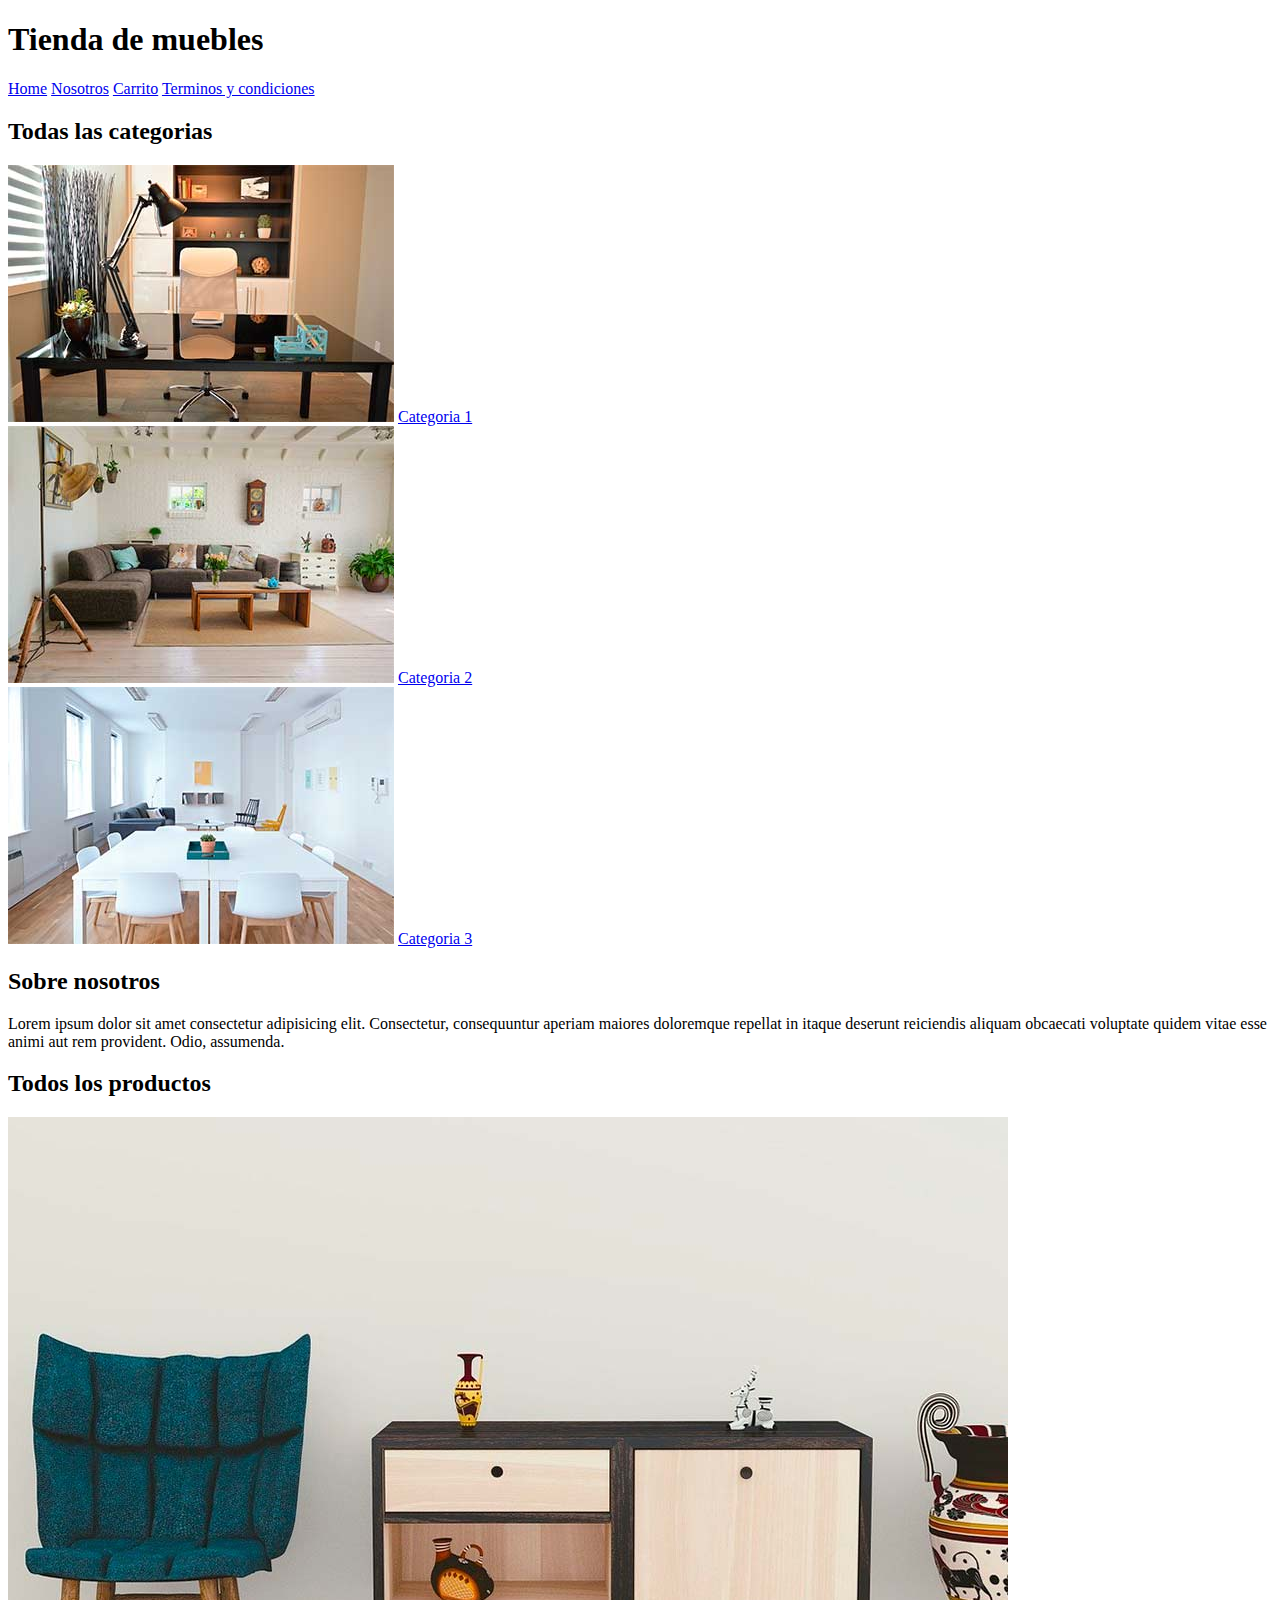
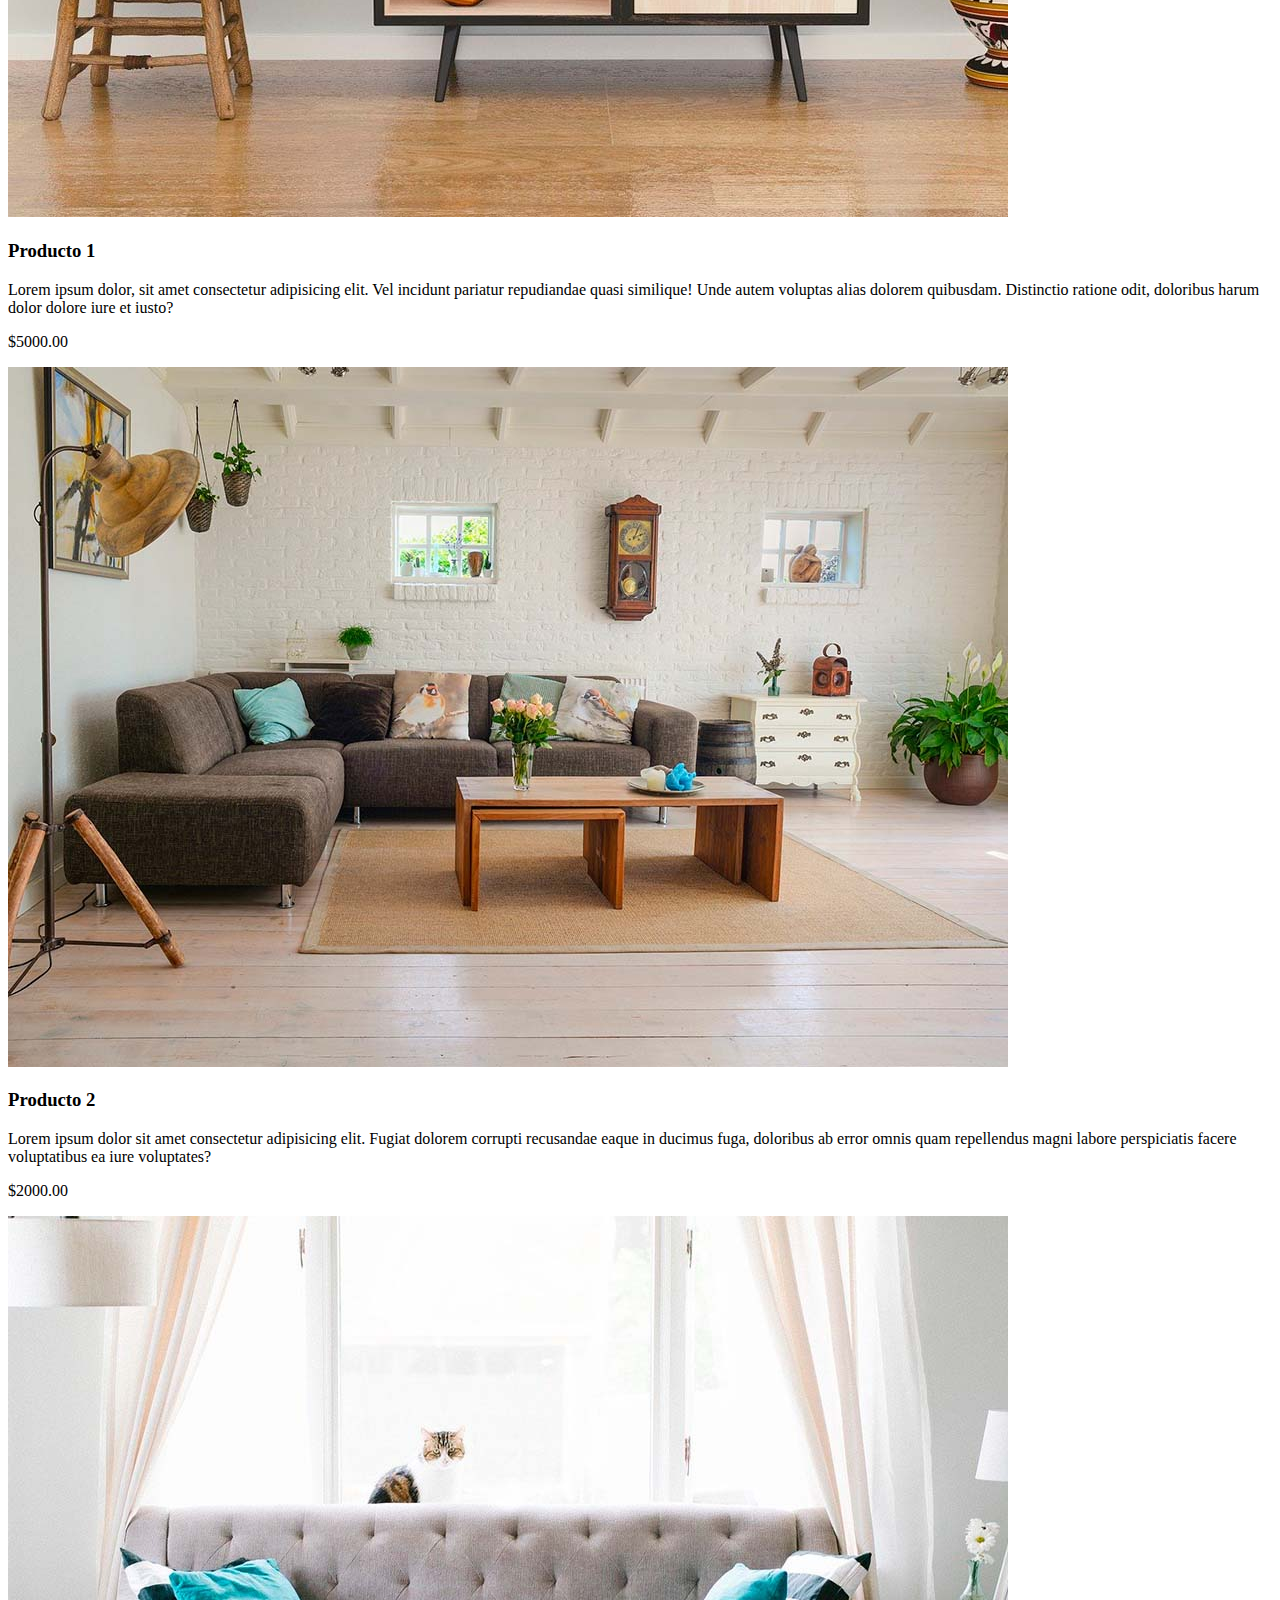
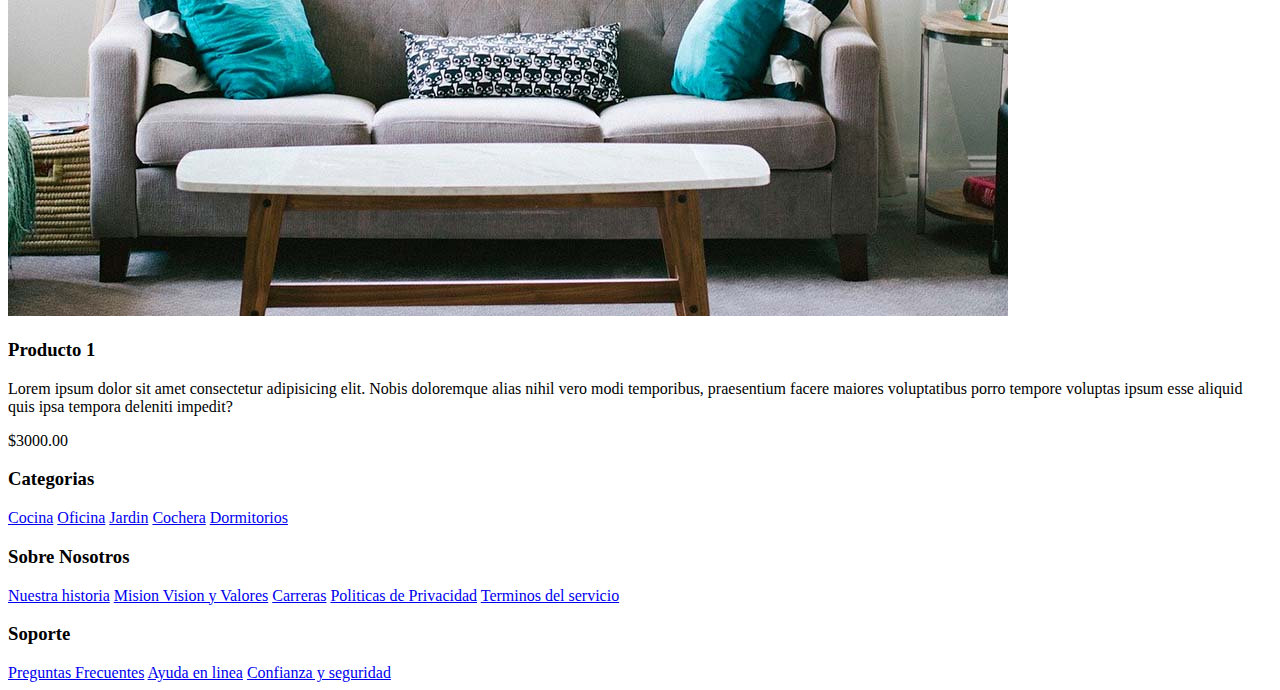
==== index.html @ 5f288b39 "first commit" ====
<!DOCTYPE html>
<html lang="en">
  <head>
    <meta charset="UTF-8" />
    <meta http-equiv="X-UA-Compatible" content="IE=edge" />
    <meta name="viewport" content="width=device-width, initial-scale=1.0" />
    <title>Document</title>
  </head>
  <body>
    <header>
      <h1>Tienda de muebles</h1>
    </header>
    <nav>
      <a href="index.html">Home</a>
      <a href="nosotros.html">Nosotros</a>
      <a href="#">Carrito</a>
      <a href="#">Terminos y condiciones</a>
    </nav>
    <section>
      <h2>Todas las categorias</h2>
      <div>
        <img src="img/categoria1.jpg" alt="Categoria 1" />
        <a href="#">Categoria 1</a>
      </div>
      <div>
        <img src="img/categoria2.jpg" alt="Categoria 2" />
        <a href="#">Categoria 2</a>
      </div>
      <div>
        <img src="img/categoria3.jpg" alt="Categoria 3" />
        <a href="#">Categoria 3</a>
      </div>
    </section>
    <section>
      <h2>Sobre nosotros</h2>
      <div>
        <p>
          Lorem ipsum dolor sit amet consectetur adipisicing elit. Consectetur,
          consequuntur aperiam maiores doloremque repellat in itaque deserunt
          reiciendis aliquam obcaecati voluptate quidem vitae esse animi aut rem
          provident. Odio, assumenda.
        </p>
      </div>
    </section>
    <main>
      <h2>Todos los productos</h2>
      <div>
        <div>
          <img src="img/producto1.jpg" alt="Producto 1" />
          <div>
            <h3>Producto 1</h3>
            <p>
              Lorem ipsum dolor, sit amet consectetur adipisicing elit. Vel
              incidunt pariatur repudiandae quasi similique! Unde autem voluptas
              alias dolorem quibusdam. Distinctio ratione odit, doloribus harum
              dolor dolore iure et iusto?
            </p>
            <p>$5000.00</p>
          </div>
        </div>
        <div>
          <img src="img/producto2.jpg" alt="Producto 2" />
          <div>
            <h3>Producto 2</h3>
            <p>
              Lorem ipsum dolor sit amet consectetur adipisicing elit. Fugiat
              dolorem corrupti recusandae eaque in ducimus fuga, doloribus ab
              error omnis quam repellendus magni labore perspiciatis facere
              voluptatibus ea iure voluptates?
            </p>
            <p>$2000.00</p>
          </div>
        </div>
        <div>
          <img src="img/producto3.jpg" alt="Producto 3" />
          <div>
            <h3>Producto 1</h3>
            <p>
              Lorem ipsum dolor sit amet consectetur adipisicing elit. Nobis
              doloremque alias nihil vero modi temporibus, praesentium facere
              maiores voluptatibus porro tempore voluptas ipsum esse aliquid
              quis ipsa tempora deleniti impedit?
            </p>
            <p>$3000.00</p>
          </div>
          <!-- Contenedor de especificaciones de producto -->
        </div>
        <!-- Contenedor de un producto -->
      </div>
      <!-- Contenedor de todos los productos -->
    </main>
    <footer>
      <div>
        <h3>Categorias</h3>
        <nav>
          <a href="#">Cocina</a>
          <a href="#">Oficina</a>
          <a href="#">Jardin</a>
          <a href="#">Cochera</a>
          <a href="#">Dormitorios</a>
        </nav>
      </div>
      <div>
        <h3>Sobre Nosotros</h3>
        <nav>
          <a href="#">Nuestra historia</a>
          <a href="#">Mision Vision y Valores</a>
          <a href="#">Carreras</a>
          <a href="#">Politicas de Privacidad</a>
          <a href="#">Terminos del servicio</a>
        </nav>
      </div>
      <div>
        <h3>Soporte</h3>
        <nav>
          <a href="#">Preguntas Frecuentes</a>
          <a href="#">Ayuda en linea</a>
          <a href="#">Confianza y seguridad</a>
        </nav>
      </div>
    </footer>
  </body>
</html>
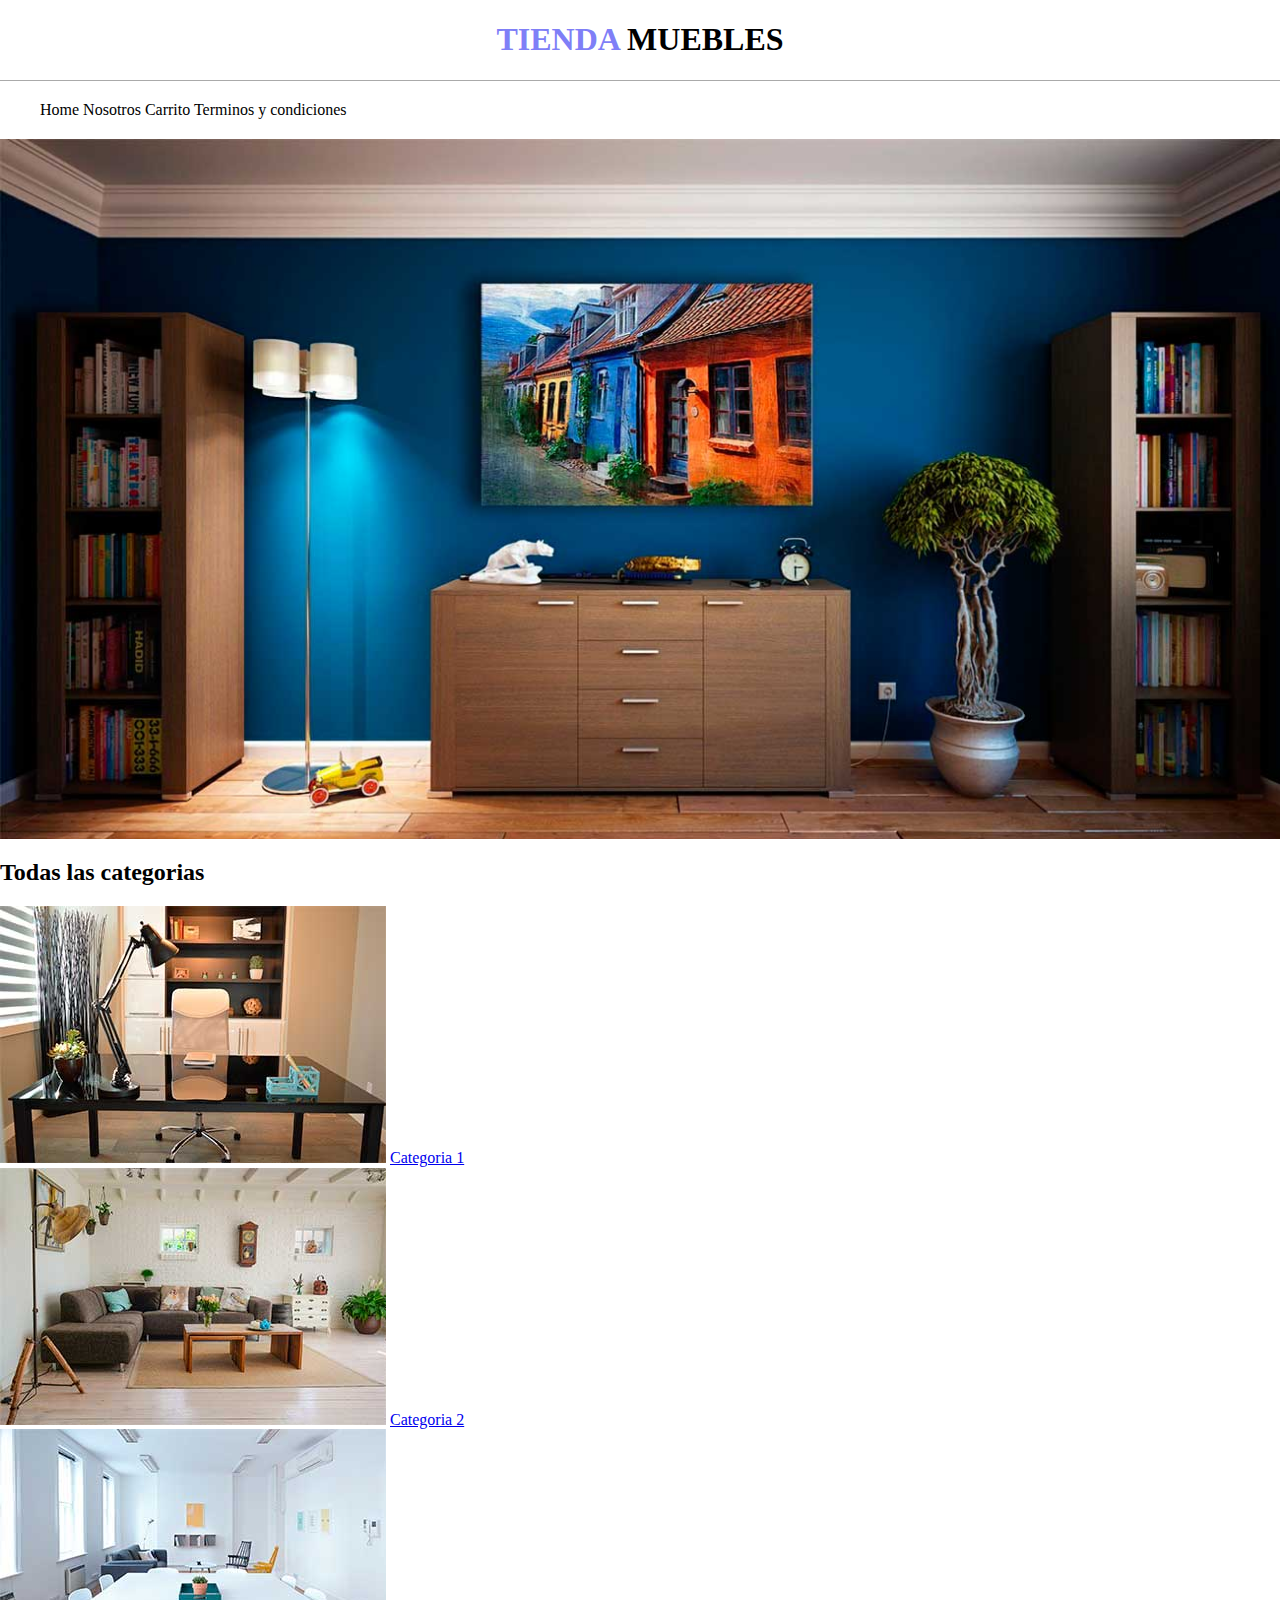
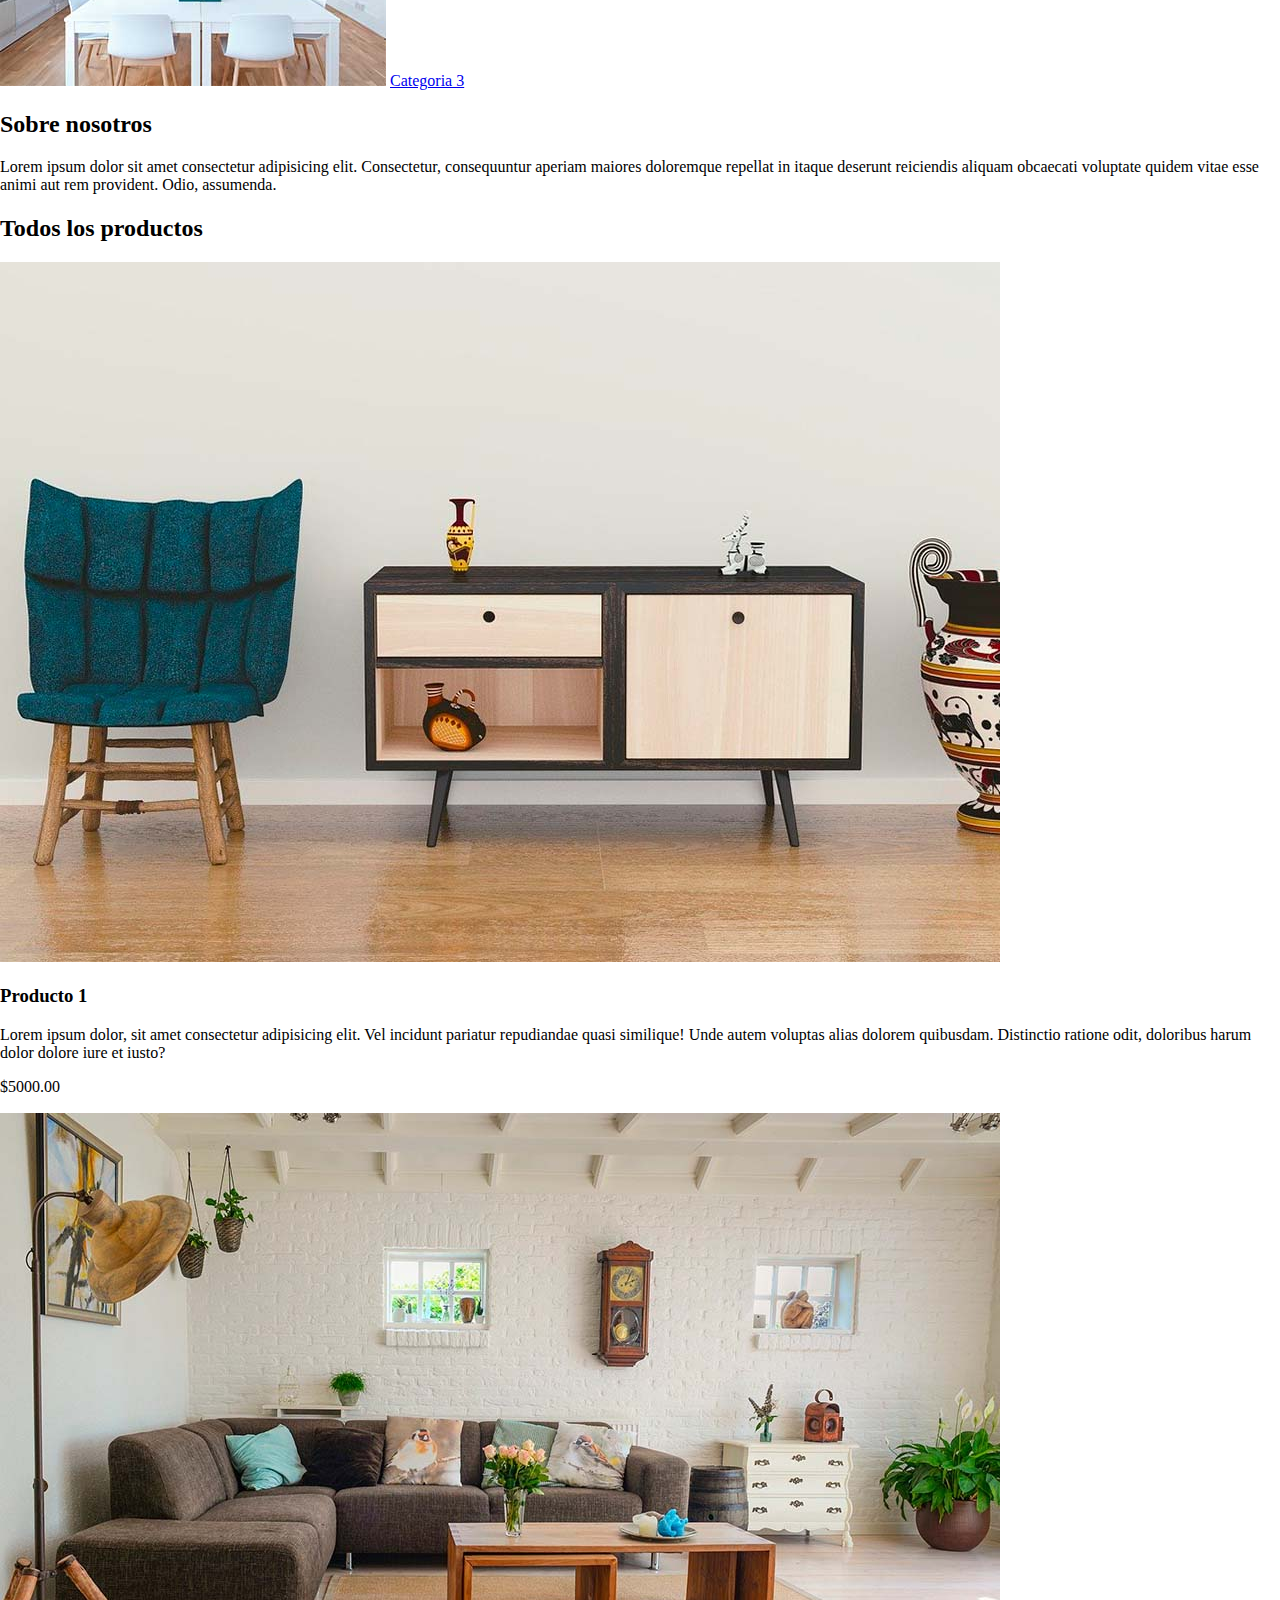
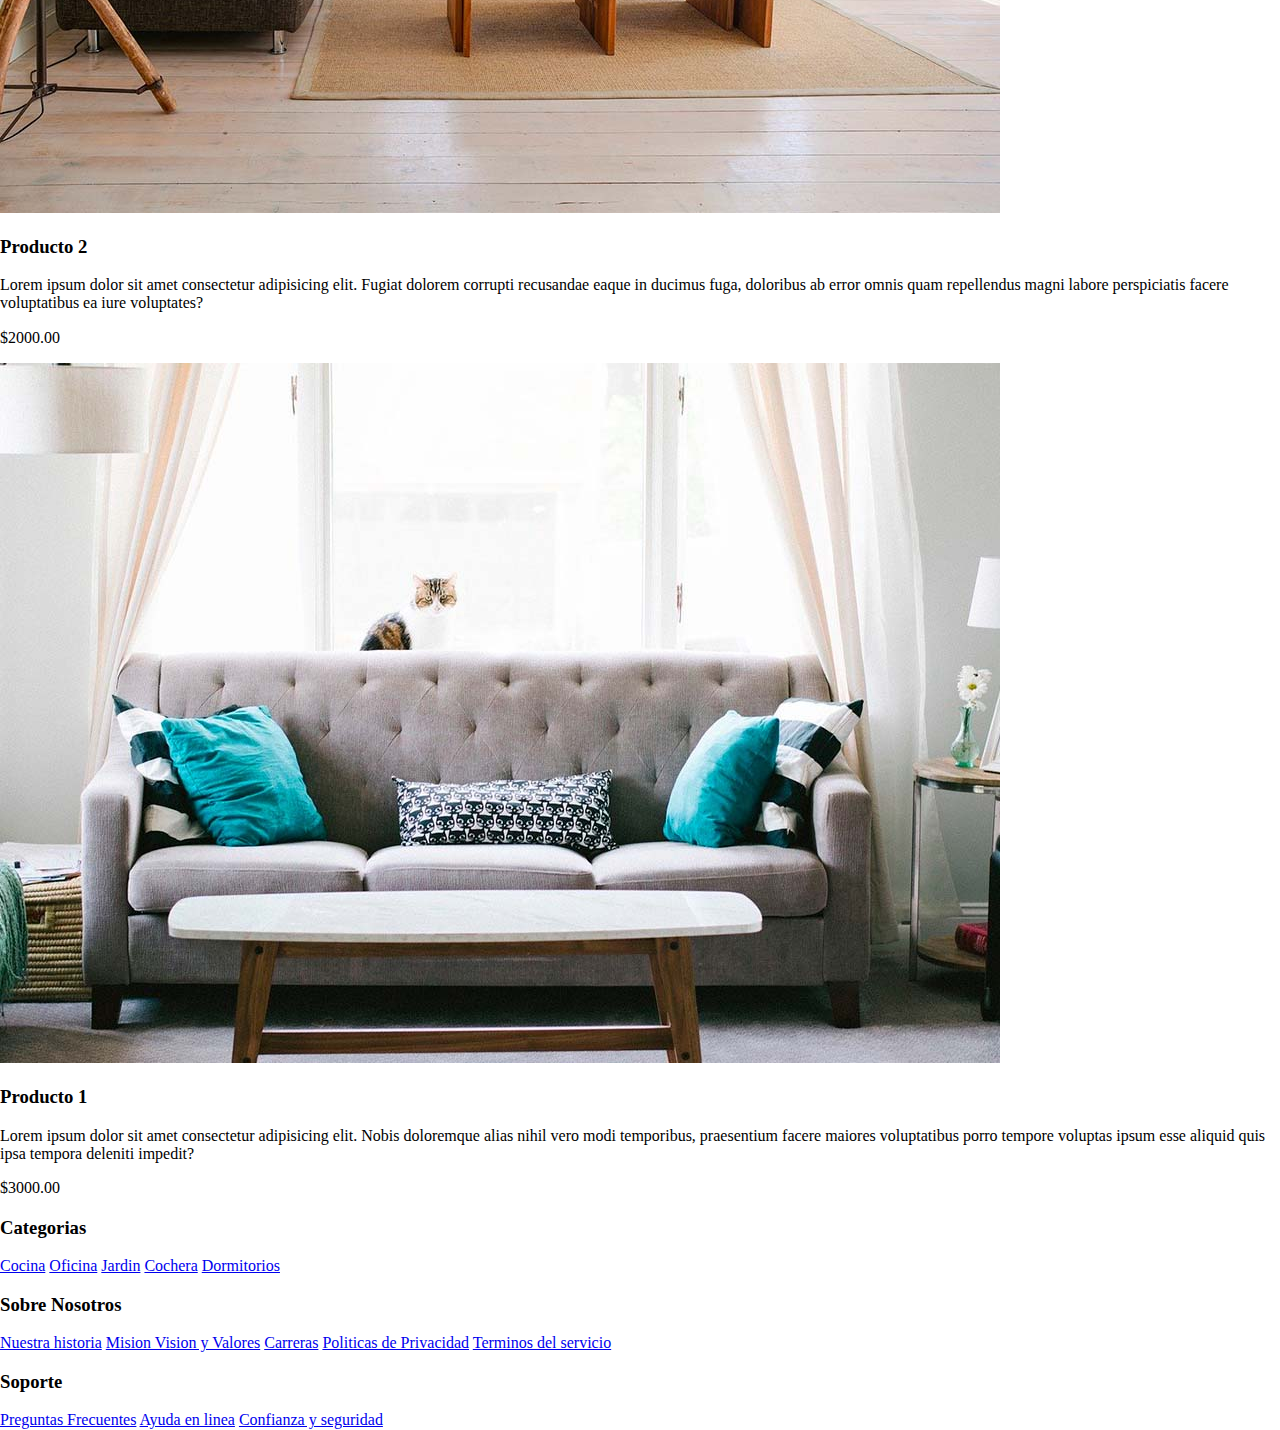
==== commit d09db48a: "changes" ====
--- a/index.html
+++ b/index.html
@@ -5,17 +5,22 @@
     <meta http-equiv="X-UA-Compatible" content="IE=edge" />
     <meta name="viewport" content="width=device-width, initial-scale=1.0" />
     <title>Document</title>
+    <link rel="stylesheet" href="./css/normalize.css" />
+    <link rel="stylesheet" href="./css/app.css" />
   </head>
   <body>
     <header>
-      <h1>Tienda de muebles</h1>
+      <h1>TIENDA <span>MUEBLES</span></h1>
     </header>
-    <nav>
-      <a href="index.html">Home</a>
-      <a href="nosotros.html">Nosotros</a>
-      <a href="#">Carrito</a>
-      <a href="#">Terminos y condiciones</a>
-    </nav>
+    <div class="contenedor-navegador-principal">
+      <nav class="navegador-principal">
+        <a href="index.html">Home</a>
+        <a href="nosotros.html">Nosotros</a>
+        <a href="#">Carrito</a>
+        <a href="#">Terminos y condiciones</a>
+      </nav>
+    </div>
+    <div class="hero"></div>
     <section>
       <h2>Todas las categorias</h2>
       <div>
--- a/css/app.css
+++ b/css/app.css
@@ -0,0 +1,34 @@
+html {
+  box-sizing: border-box;
+}
+
+/* Titulo */
+h1 {
+  color: rgb(127, 127, 247);
+  text-align: center;
+}
+h1 span {
+  color: black;
+}
+
+/* Navegador Principal */
+.contenedor-navegador-principal {
+  border-top: 1px solid rgba(0, 0, 0, 0.333);
+  padding: 20px 0 20px 0;
+}
+.navegador-principal {
+  width: 1200px;
+  margin: 0 auto 0 auto;
+}
+.navegador-principal a {
+  text-decoration: none;
+  color: black;
+}
+
+/* hero */
+.hero {
+  background-image: url(../img/principal.jpg);
+  background-repeat: no-repeat;
+  background-size: cover;
+  height: 700px;
+}
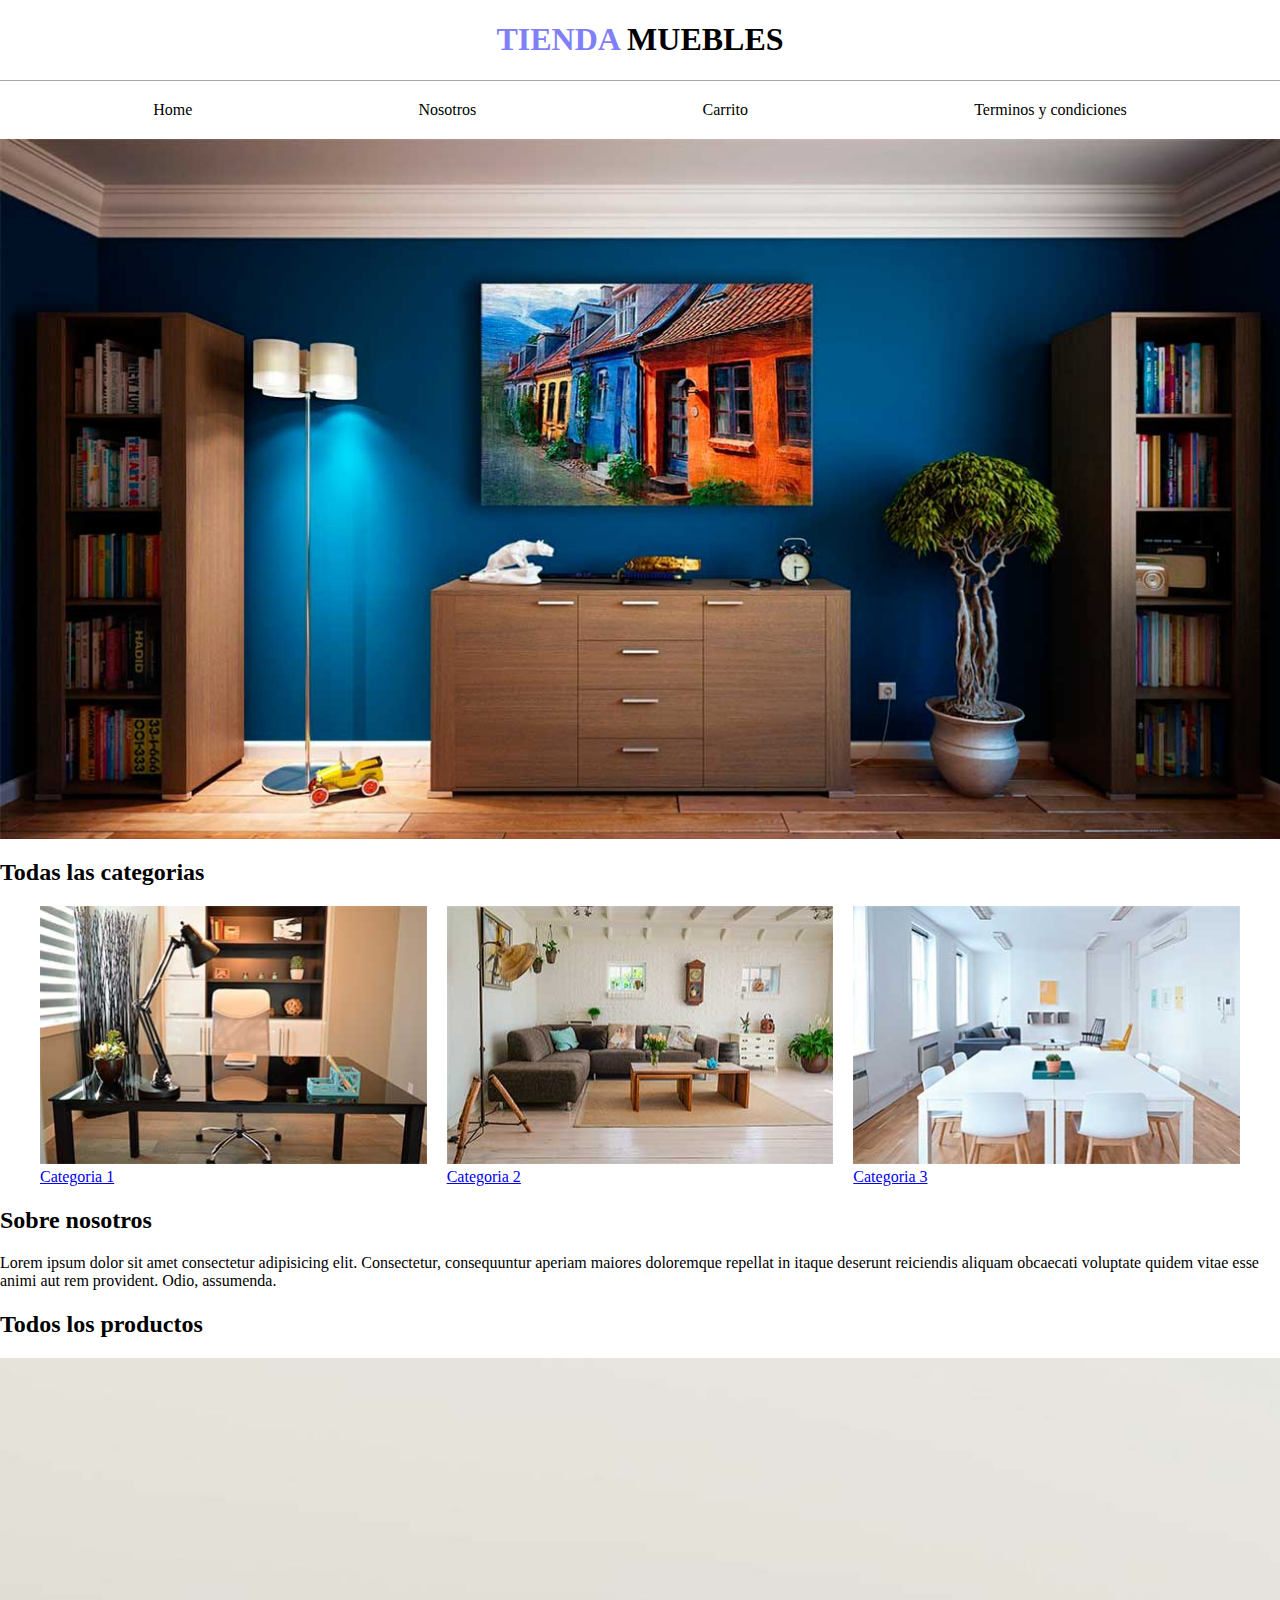
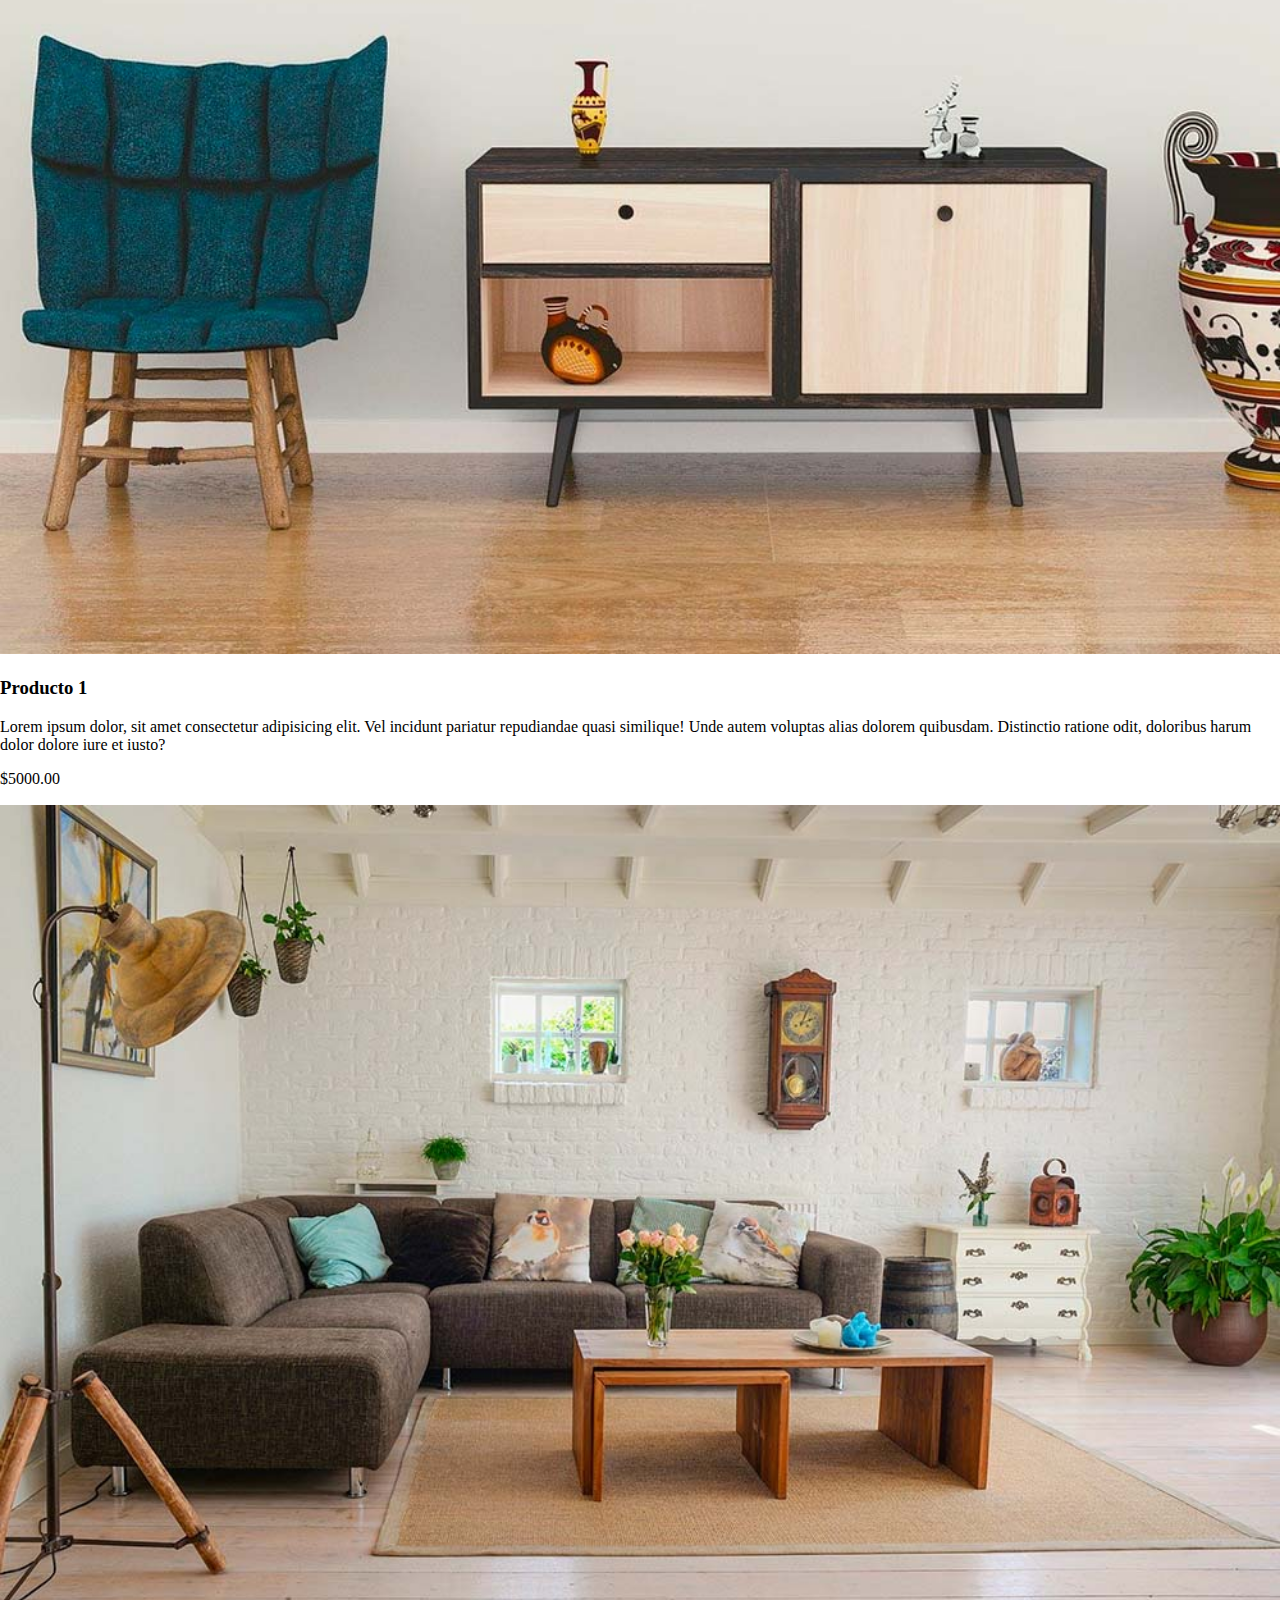
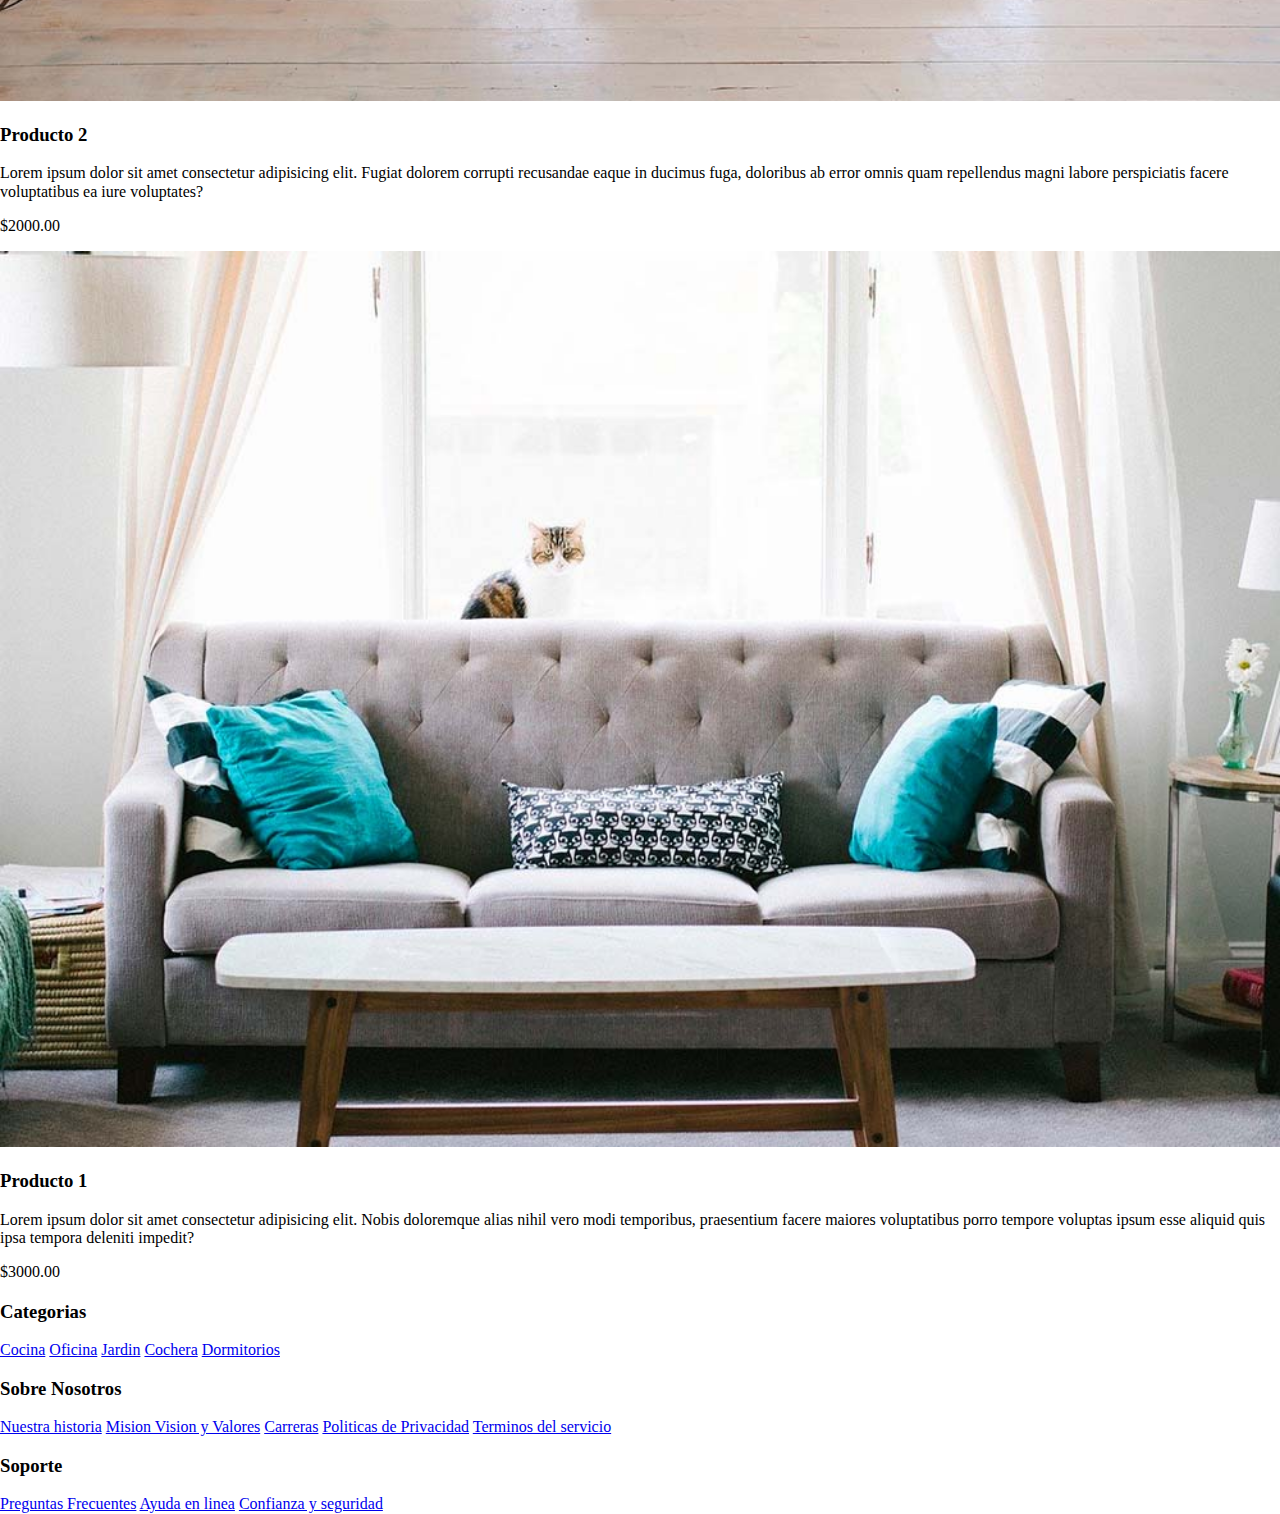
==== commit 2ec37b97: "changes" ====
--- a/index.html
+++ b/index.html
@@ -12,8 +12,8 @@
     <header>
       <h1>TIENDA <span>MUEBLES</span></h1>
     </header>
-    <div class="contenedor-navegador-principal">
-      <nav class="navegador-principal">
+    <div class="contenedor-nav-principal">
+      <nav class="nav-principal contenedor">
         <a href="index.html">Home</a>
         <a href="nosotros.html">Nosotros</a>
         <a href="#">Carrito</a>
@@ -23,17 +23,19 @@
     <div class="hero"></div>
     <section>
       <h2>Todas las categorias</h2>
-      <div>
-        <img src="img/categoria1.jpg" alt="Categoria 1" />
-        <a href="#">Categoria 1</a>
-      </div>
-      <div>
-        <img src="img/categoria2.jpg" alt="Categoria 2" />
-        <a href="#">Categoria 2</a>
-      </div>
-      <div>
-        <img src="img/categoria3.jpg" alt="Categoria 3" />
-        <a href="#">Categoria 3</a>
+      <div class="contenedor contenedor-categorias">
+        <div>
+          <img src="img/categoria1.jpg" alt="Categoria 1" />
+          <a href="#">Categoria 1</a>
+        </div>
+        <div>
+          <img src="img/categoria2.jpg" alt="Categoria 2" />
+          <a href="#">Categoria 2</a>
+        </div>
+        <div>
+          <img src="img/categoria3.jpg" alt="Categoria 3" />
+          <a href="#">Categoria 3</a>
+        </div>
       </div>
     </section>
     <section>
--- a/css/app.css
+++ b/css/app.css
@@ -1,5 +1,9 @@
 html {
   box-sizing: border-box;
+}
+
+img {
+  width: 100%;
 }
 
 /* Titulo */
@@ -11,16 +15,23 @@
   color: black;
 }
 
+/* Contenedor */
+.contenedor {
+  width: 1200px;
+  margin: 0 auto 0 auto;
+}
+
 /* Navegador Principal */
-.contenedor-navegador-principal {
+.contenedor-nav-principal {
   border-top: 1px solid rgba(0, 0, 0, 0.333);
   padding: 20px 0 20px 0;
 }
-.navegador-principal {
-  width: 1200px;
-  margin: 0 auto 0 auto;
+.nav-principal {
+  display: flex;
+  flex-direction: row;
+  justify-content: space-around;
 }
-.navegador-principal a {
+.nav-principal a {
   text-decoration: none;
   color: black;
 }
@@ -32,3 +43,10 @@
   background-size: cover;
   height: 700px;
 }
+
+/* Categorias */
+.contenedor-categorias {
+  display: grid;
+  grid-template-columns: repeat(3, 1fr);
+  gap: 20px;
+}
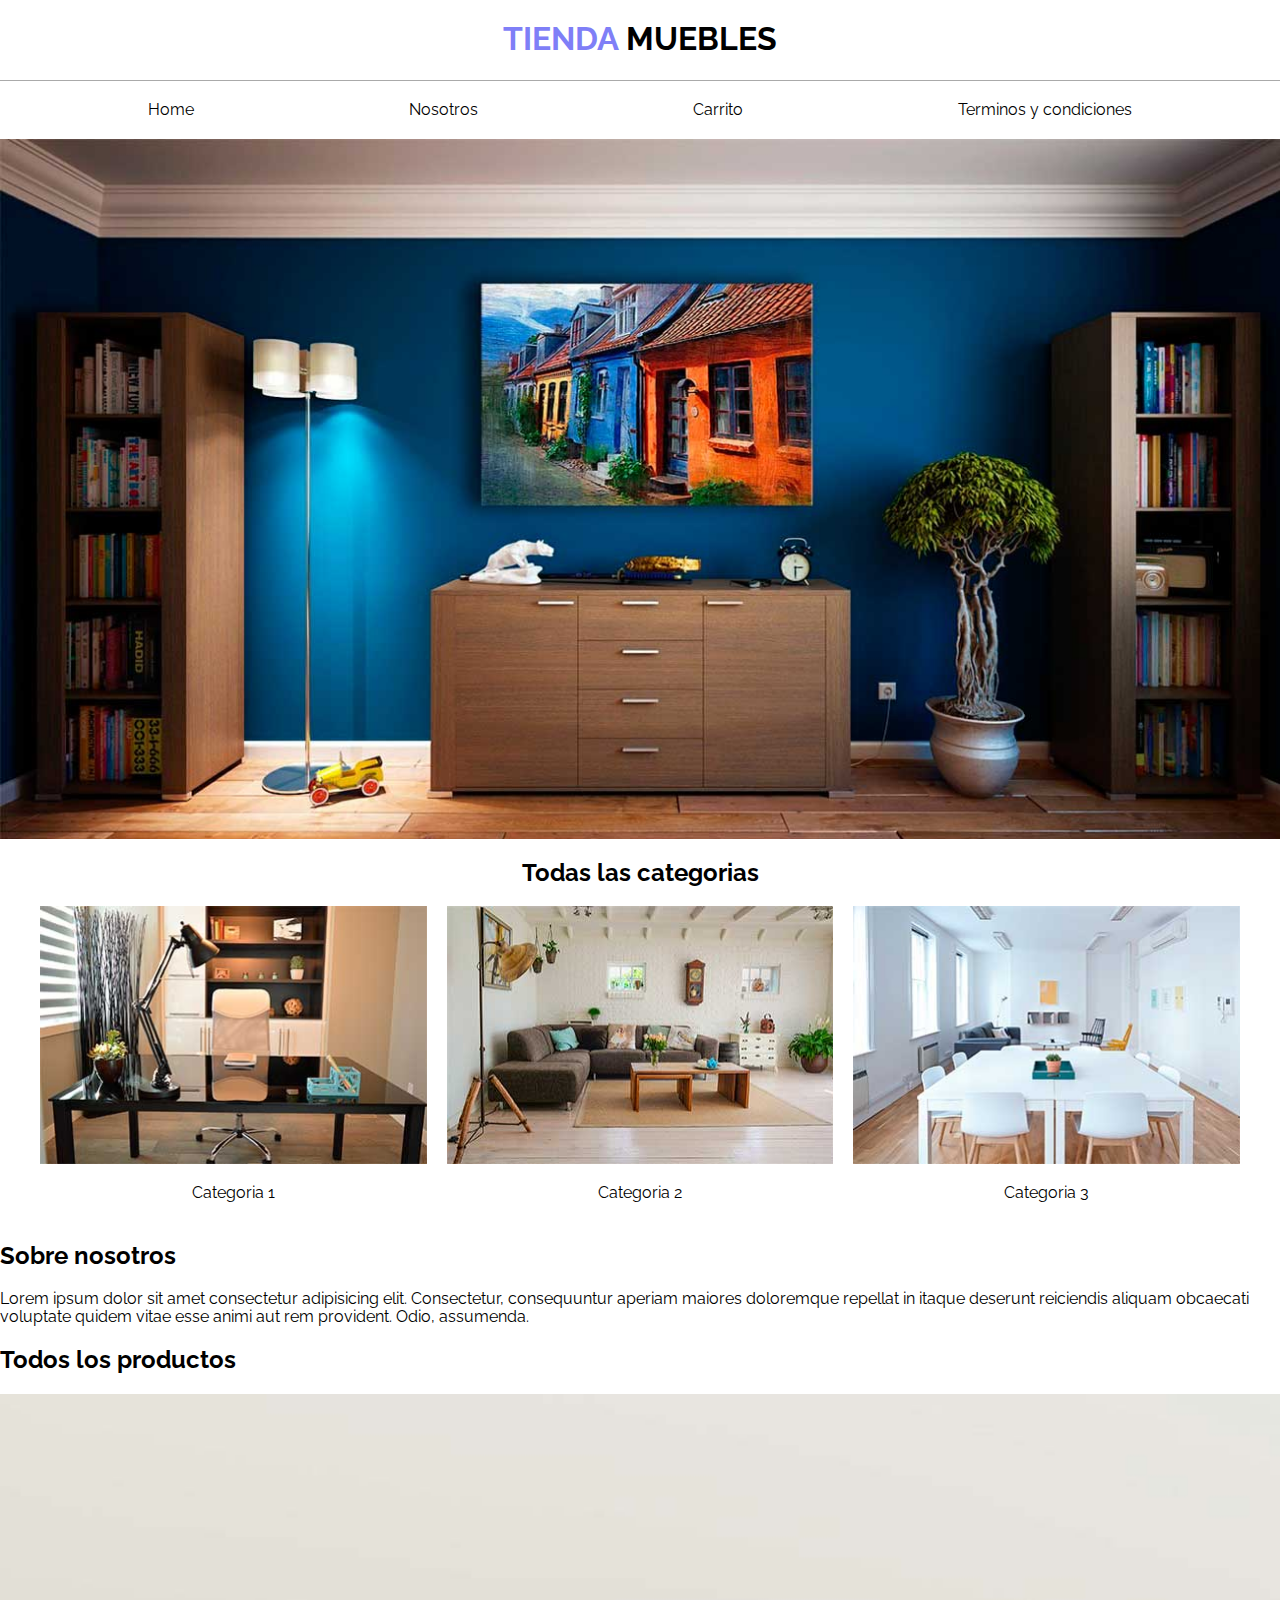
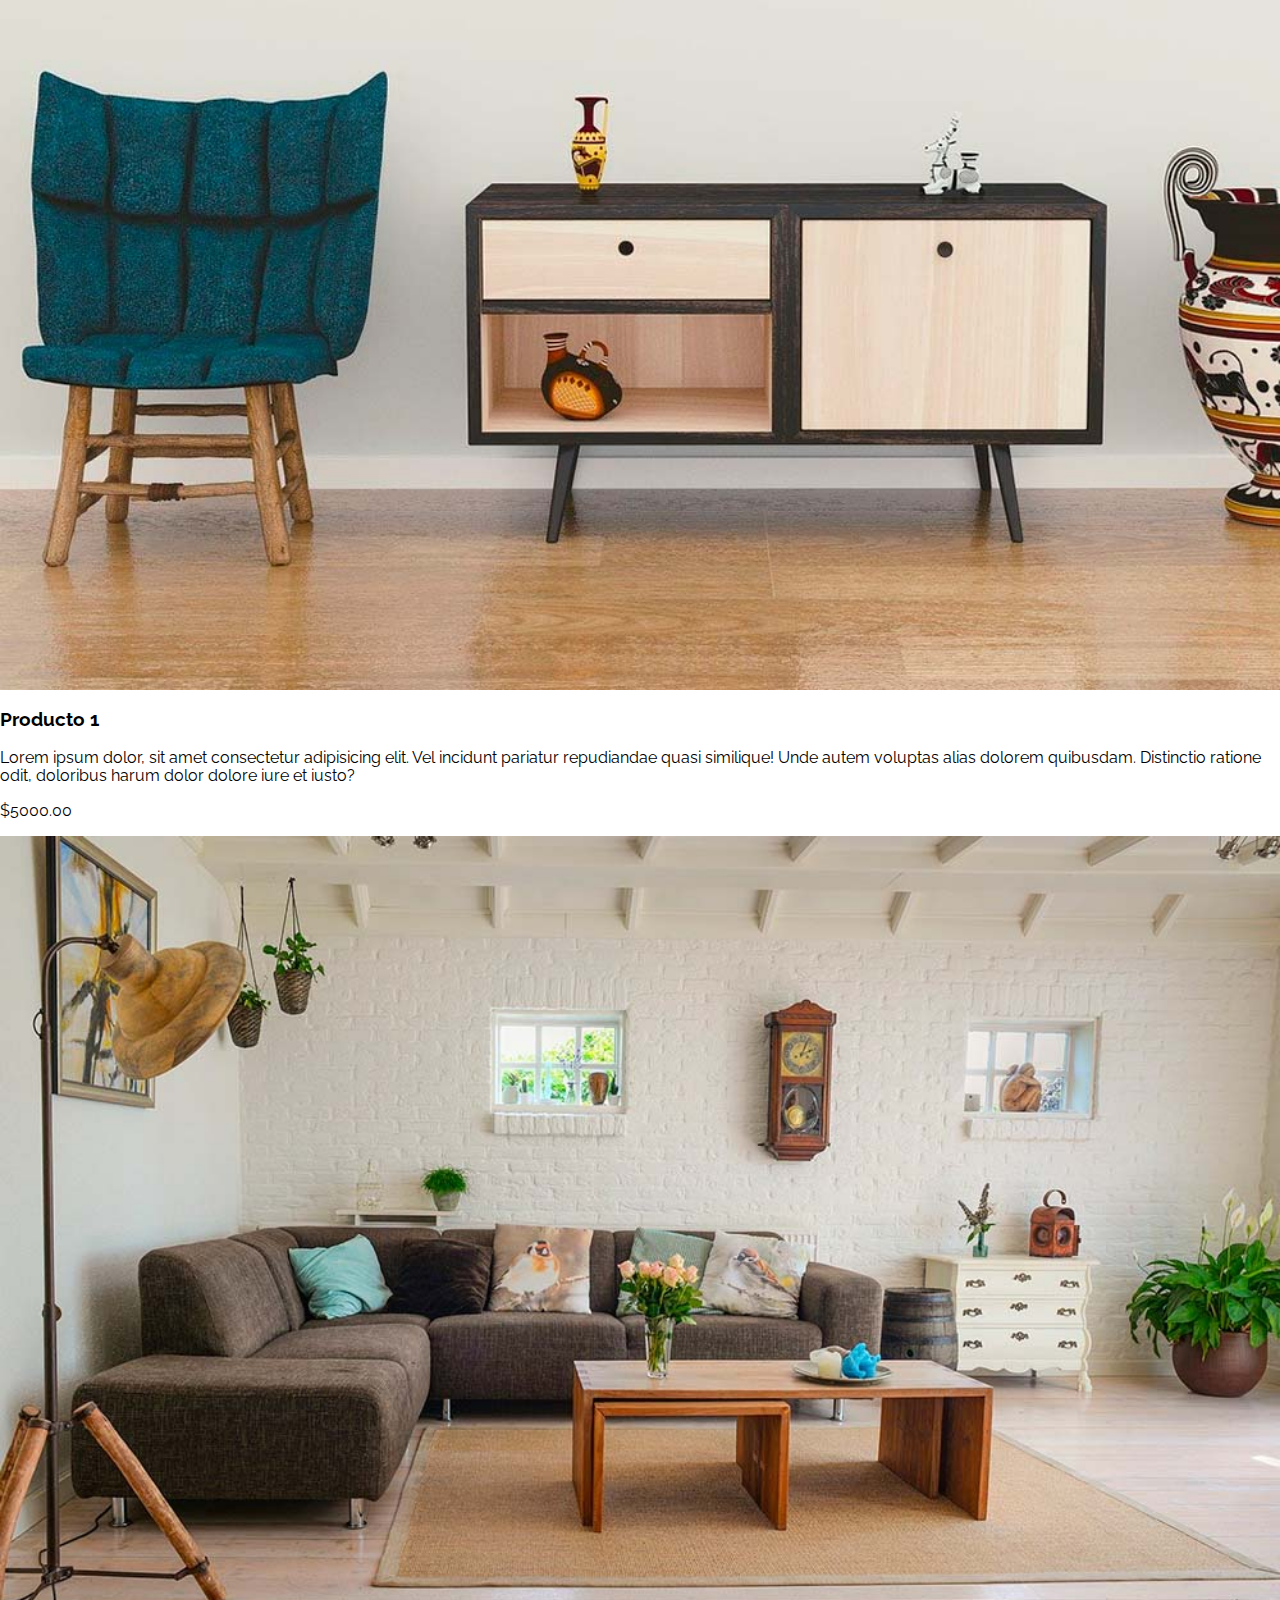
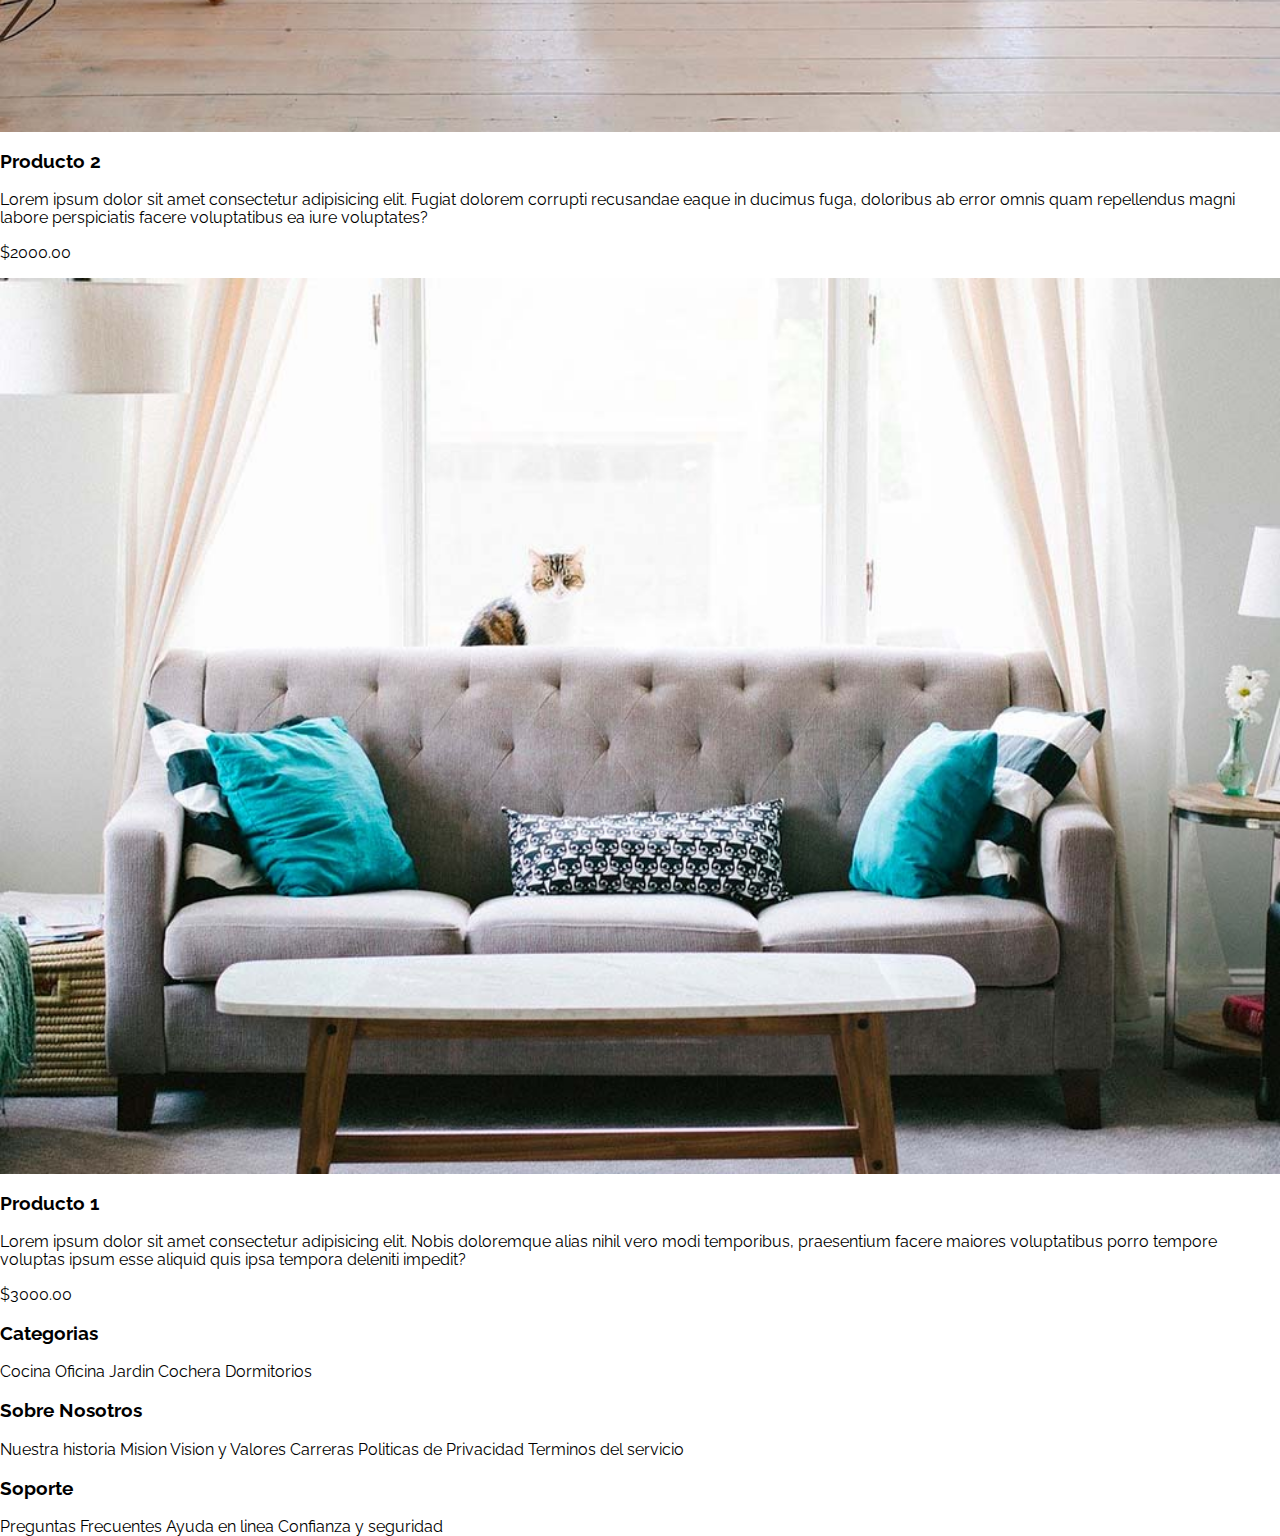
==== commit 0ed97c80: "changes" ====
--- a/index.html
+++ b/index.html
@@ -6,6 +6,12 @@
     <meta name="viewport" content="width=device-width, initial-scale=1.0" />
     <title>Document</title>
     <link rel="stylesheet" href="./css/normalize.css" />
+    <link rel="preconnect" href="https://fonts.googleapis.com" />
+    <link rel="preconnect" href="https://fonts.gstatic.com" crossorigin />
+    <link
+      href="https://fonts.googleapis.com/css2?family=Raleway:wght@500&display=swap"
+      rel="stylesheet"
+    />
     <link rel="stylesheet" href="./css/app.css" />
   </head>
   <body>
@@ -21,18 +27,18 @@
       </nav>
     </div>
     <div class="hero"></div>
-    <section>
+    <section class="contenedor contenedor-categorias">
       <h2>Todas las categorias</h2>
-      <div class="contenedor contenedor-categorias">
-        <div>
+      <div class="categorias">
+        <div class="categoria">
           <img src="img/categoria1.jpg" alt="Categoria 1" />
           <a href="#">Categoria 1</a>
         </div>
-        <div>
+        <div class="categoria">
           <img src="img/categoria2.jpg" alt="Categoria 2" />
           <a href="#">Categoria 2</a>
         </div>
-        <div>
+        <div class="categoria">
           <img src="img/categoria3.jpg" alt="Categoria 3" />
           <a href="#">Categoria 3</a>
         </div>
--- a/css/app.css
+++ b/css/app.css
@@ -1,9 +1,27 @@
 html {
   box-sizing: border-box;
+  font-size: 62.5%;
+}
+
+*,
+*:before,
+*:after {
+  box-sizing: inherit;
+}
+
+body {
+  font-size: 1.6rem;
+  font-family: 'Raleway', sans-serif;
 }
 
 img {
   width: 100%;
+  display: block;
+}
+
+a {
+  text-decoration: none;
+  color: black;
 }
 
 /* Titulo */
@@ -17,23 +35,19 @@
 
 /* Contenedor */
 .contenedor {
-  width: 1200px;
-  margin: 0 auto 0 auto;
+  max-width: 120rem;
+  margin: 0 auto;
 }
 
 /* Navegador Principal */
 .contenedor-nav-principal {
-  border-top: 1px solid rgba(0, 0, 0, 0.333);
-  padding: 20px 0 20px 0;
+  border-top: 0.1rem solid rgba(0, 0, 0, 0.333);
+  padding: 2rem 0;
 }
 .nav-principal {
   display: flex;
   flex-direction: row;
   justify-content: space-around;
-}
-.nav-principal a {
-  text-decoration: none;
-  color: black;
 }
 
 /* hero */
@@ -41,12 +55,24 @@
   background-image: url(../img/principal.jpg);
   background-repeat: no-repeat;
   background-size: cover;
-  height: 700px;
+  height: 70rem;
 }
 
 /* Categorias */
-.contenedor-categorias {
+.contenedor-categorias h2 {
+  text-align: center;
+}
+.categorias {
   display: grid;
   grid-template-columns: repeat(3, 1fr);
-  gap: 20px;
+  gap: 2rem;
 }
+.categoria a {
+  padding: 2rem;
+  text-align: center;
+  display: block;
+}
+.categoria a:hover {
+  background-color: rgb(127, 127, 247);
+  color: white;
+}
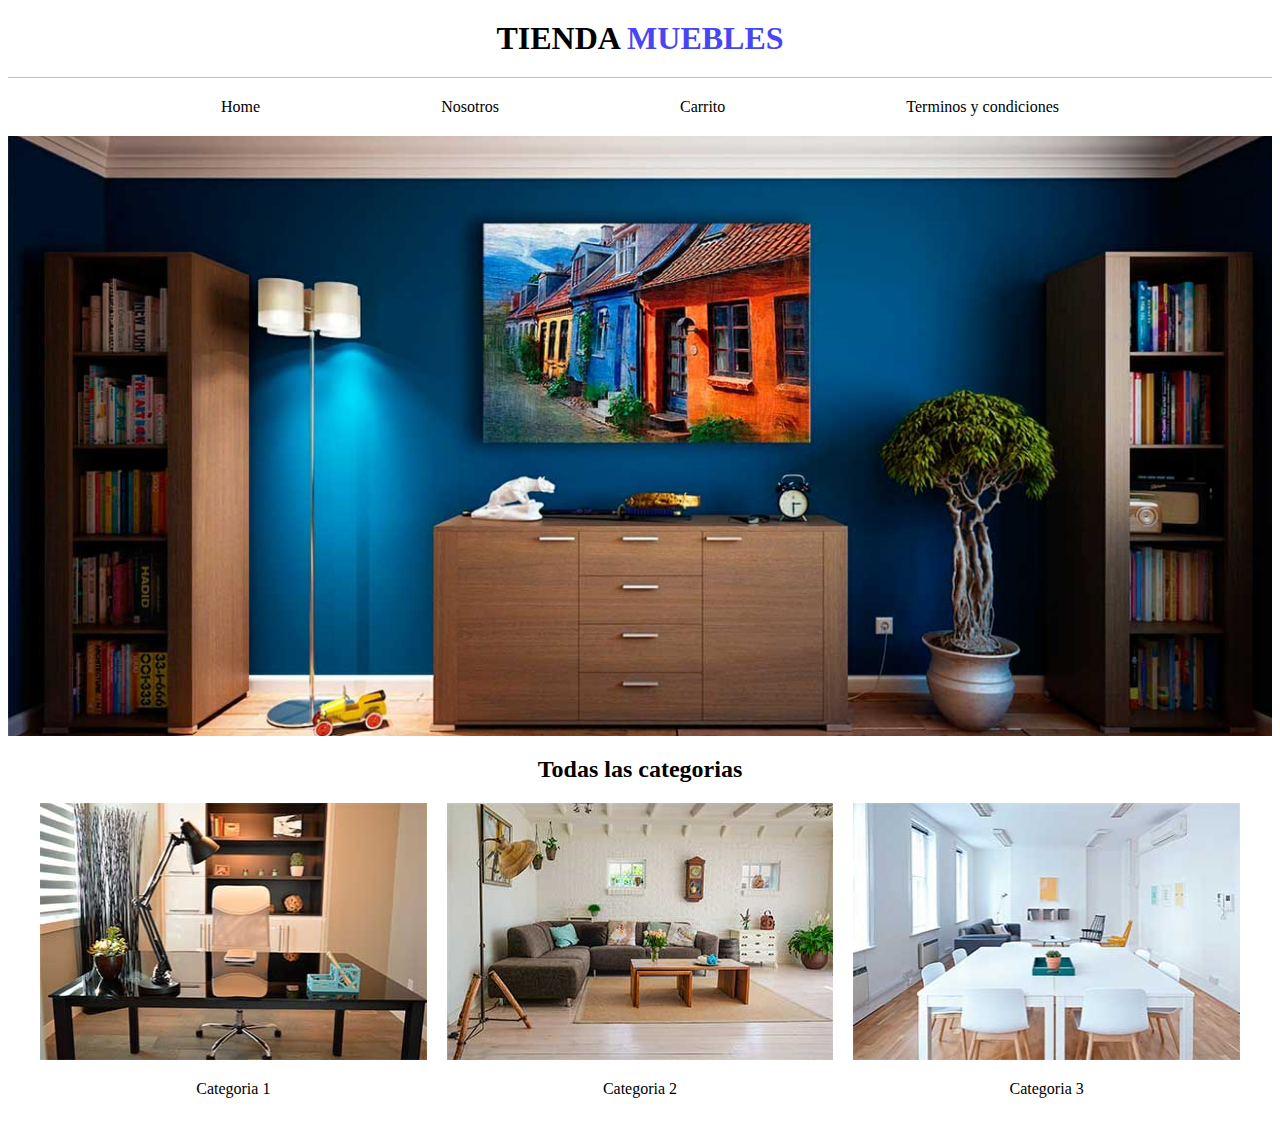
==== commit bddb297d: "changes" ====
--- a/index.html
+++ b/index.html
@@ -1,18 +1,10 @@
-<!DOCTYPE html>
 <html lang="en">
   <head>
     <meta charset="UTF-8" />
     <meta http-equiv="X-UA-Compatible" content="IE=edge" />
     <meta name="viewport" content="width=device-width, initial-scale=1.0" />
     <title>Document</title>
-    <link rel="stylesheet" href="./css/normalize.css" />
-    <link rel="preconnect" href="https://fonts.googleapis.com" />
-    <link rel="preconnect" href="https://fonts.gstatic.com" crossorigin />
-    <link
-      href="https://fonts.googleapis.com/css2?family=Raleway:wght@500&display=swap"
-      rel="stylesheet"
-    />
-    <link rel="stylesheet" href="./css/app.css" />
+    <link rel="stylesheet" href="css/app.css" />
   </head>
   <body>
     <header>
@@ -27,9 +19,9 @@
       </nav>
     </div>
     <div class="hero"></div>
-    <section class="contenedor contenedor-categorias">
+    <section class="contenedor">
       <h2>Todas las categorias</h2>
-      <div class="categorias">
+      <div class="contenedor-categorias">
         <div class="categoria">
           <img src="img/categoria1.jpg" alt="Categoria 1" />
           <a href="#">Categoria 1</a>
@@ -44,93 +36,5 @@
         </div>
       </div>
     </section>
-    <section>
-      <h2>Sobre nosotros</h2>
-      <div>
-        <p>
-          Lorem ipsum dolor sit amet consectetur adipisicing elit. Consectetur,
-          consequuntur aperiam maiores doloremque repellat in itaque deserunt
-          reiciendis aliquam obcaecati voluptate quidem vitae esse animi aut rem
-          provident. Odio, assumenda.
-        </p>
-      </div>
-    </section>
-    <main>
-      <h2>Todos los productos</h2>
-      <div>
-        <div>
-          <img src="img/producto1.jpg" alt="Producto 1" />
-          <div>
-            <h3>Producto 1</h3>
-            <p>
-              Lorem ipsum dolor, sit amet consectetur adipisicing elit. Vel
-              incidunt pariatur repudiandae quasi similique! Unde autem voluptas
-              alias dolorem quibusdam. Distinctio ratione odit, doloribus harum
-              dolor dolore iure et iusto?
-            </p>
-            <p>$5000.00</p>
-          </div>
-        </div>
-        <div>
-          <img src="img/producto2.jpg" alt="Producto 2" />
-          <div>
-            <h3>Producto 2</h3>
-            <p>
-              Lorem ipsum dolor sit amet consectetur adipisicing elit. Fugiat
-              dolorem corrupti recusandae eaque in ducimus fuga, doloribus ab
-              error omnis quam repellendus magni labore perspiciatis facere
-              voluptatibus ea iure voluptates?
-            </p>
-            <p>$2000.00</p>
-          </div>
-        </div>
-        <div>
-          <img src="img/producto3.jpg" alt="Producto 3" />
-          <div>
-            <h3>Producto 1</h3>
-            <p>
-              Lorem ipsum dolor sit amet consectetur adipisicing elit. Nobis
-              doloremque alias nihil vero modi temporibus, praesentium facere
-              maiores voluptatibus porro tempore voluptas ipsum esse aliquid
-              quis ipsa tempora deleniti impedit?
-            </p>
-            <p>$3000.00</p>
-          </div>
-          <!-- Contenedor de especificaciones de producto -->
-        </div>
-        <!-- Contenedor de un producto -->
-      </div>
-      <!-- Contenedor de todos los productos -->
-    </main>
-    <footer>
-      <div>
-        <h3>Categorias</h3>
-        <nav>
-          <a href="#">Cocina</a>
-          <a href="#">Oficina</a>
-          <a href="#">Jardin</a>
-          <a href="#">Cochera</a>
-          <a href="#">Dormitorios</a>
-        </nav>
-      </div>
-      <div>
-        <h3>Sobre Nosotros</h3>
-        <nav>
-          <a href="#">Nuestra historia</a>
-          <a href="#">Mision Vision y Valores</a>
-          <a href="#">Carreras</a>
-          <a href="#">Politicas de Privacidad</a>
-          <a href="#">Terminos del servicio</a>
-        </nav>
-      </div>
-      <div>
-        <h3>Soporte</h3>
-        <nav>
-          <a href="#">Preguntas Frecuentes</a>
-          <a href="#">Ayuda en linea</a>
-          <a href="#">Confianza y seguridad</a>
-        </nav>
-      </div>
-    </footer>
   </body>
 </html>
--- a/css/app.css
+++ b/css/app.css
@@ -1,78 +1,70 @@
 html {
+  font-size: 62.5%;
   box-sizing: border-box;
-  font-size: 62.5%;
-}
-
-*,
-*:before,
-*:after {
-  box-sizing: inherit;
 }
 
 body {
   font-size: 1.6rem;
-  font-family: 'Raleway', sans-serif;
 }
 
-img {
-  width: 100%;
-  display: block;
+/*Generals*/
+.contenedor {
+  max-width: 120rem;
+  margin: 0 auto;
 }
-
 a {
   text-decoration: none;
   color: black;
 }
+img {
+  width: 100%;
+}
 
-/* Titulo */
-h1 {
-  color: rgb(127, 127, 247);
+/* Titulos */
+h1,
+h2,
+h3 {
+  color: black;
   text-align: center;
+  margin: 2rem 0;
 }
 h1 span {
-  color: black;
-}
-
-/* Contenedor */
-.contenedor {
-  max-width: 120rem;
-  margin: 0 auto;
+  color: rgb(70, 70, 243);
 }
 
 /* Navegador Principal */
 .contenedor-nav-principal {
-  border-top: 0.1rem solid rgba(0, 0, 0, 0.333);
+  border-top: 1px solid rgba(0, 0, 0, 0.253);
   padding: 2rem 0;
 }
 .nav-principal {
   display: flex;
   flex-direction: row;
-  justify-content: space-around;
+  justify-content: space-evenly;
 }
 
-/* hero */
+/* Hero */
 .hero {
-  background-image: url(../img/principal.jpg);
+  background-image: url(/img/principal.jpg);
+  height: 60rem;
+  background-position-y: center;
   background-repeat: no-repeat;
   background-size: cover;
-  height: 70rem;
 }
 
 /* Categorias */
-.contenedor-categorias h2 {
-  text-align: center;
-}
-.categorias {
+.contenedor-categorias {
   display: grid;
   grid-template-columns: repeat(3, 1fr);
   gap: 2rem;
 }
 .categoria a {
+  display: block;
+  text-align: center;
   padding: 2rem;
-  text-align: center;
-  display: block;
+  border-bottom-right-radius: 2rem;
 }
 .categoria a:hover {
-  background-color: rgb(127, 127, 247);
+  background-color: rgb(70, 70, 243);
   color: white;
 }
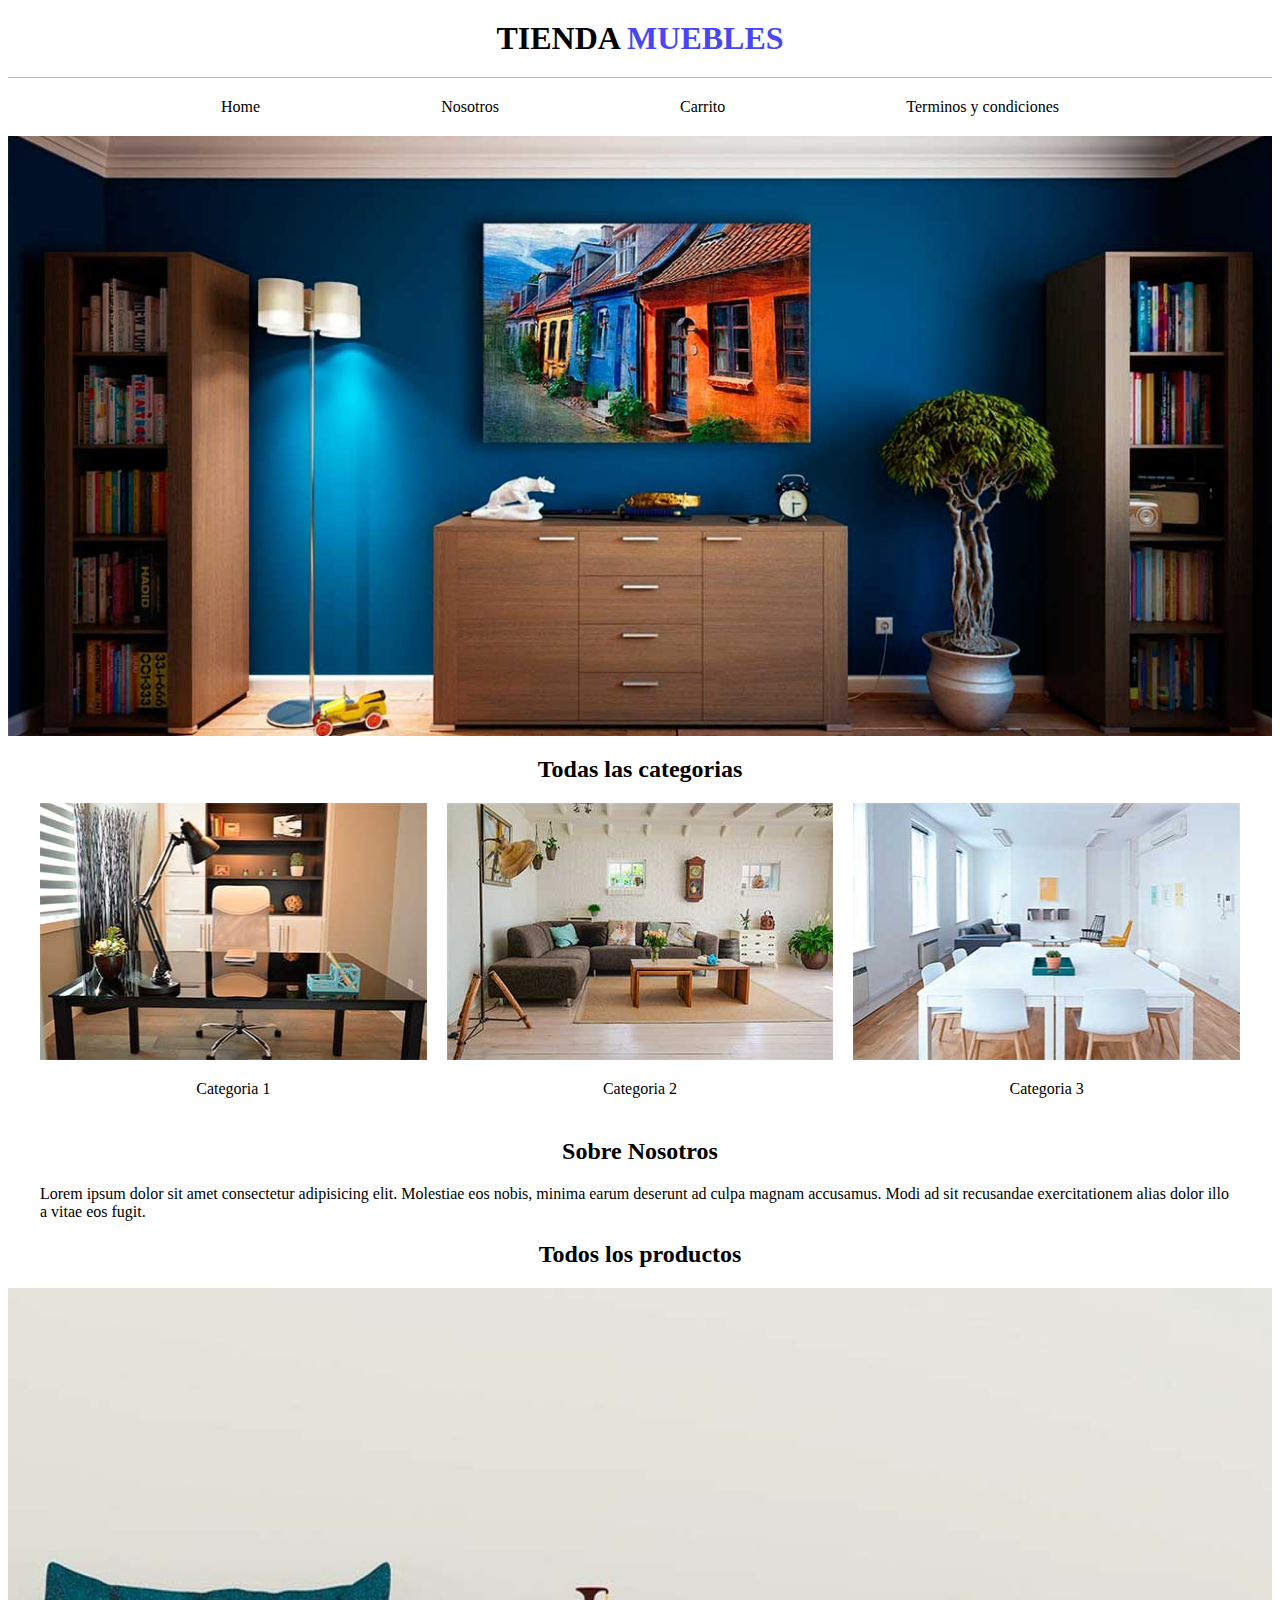
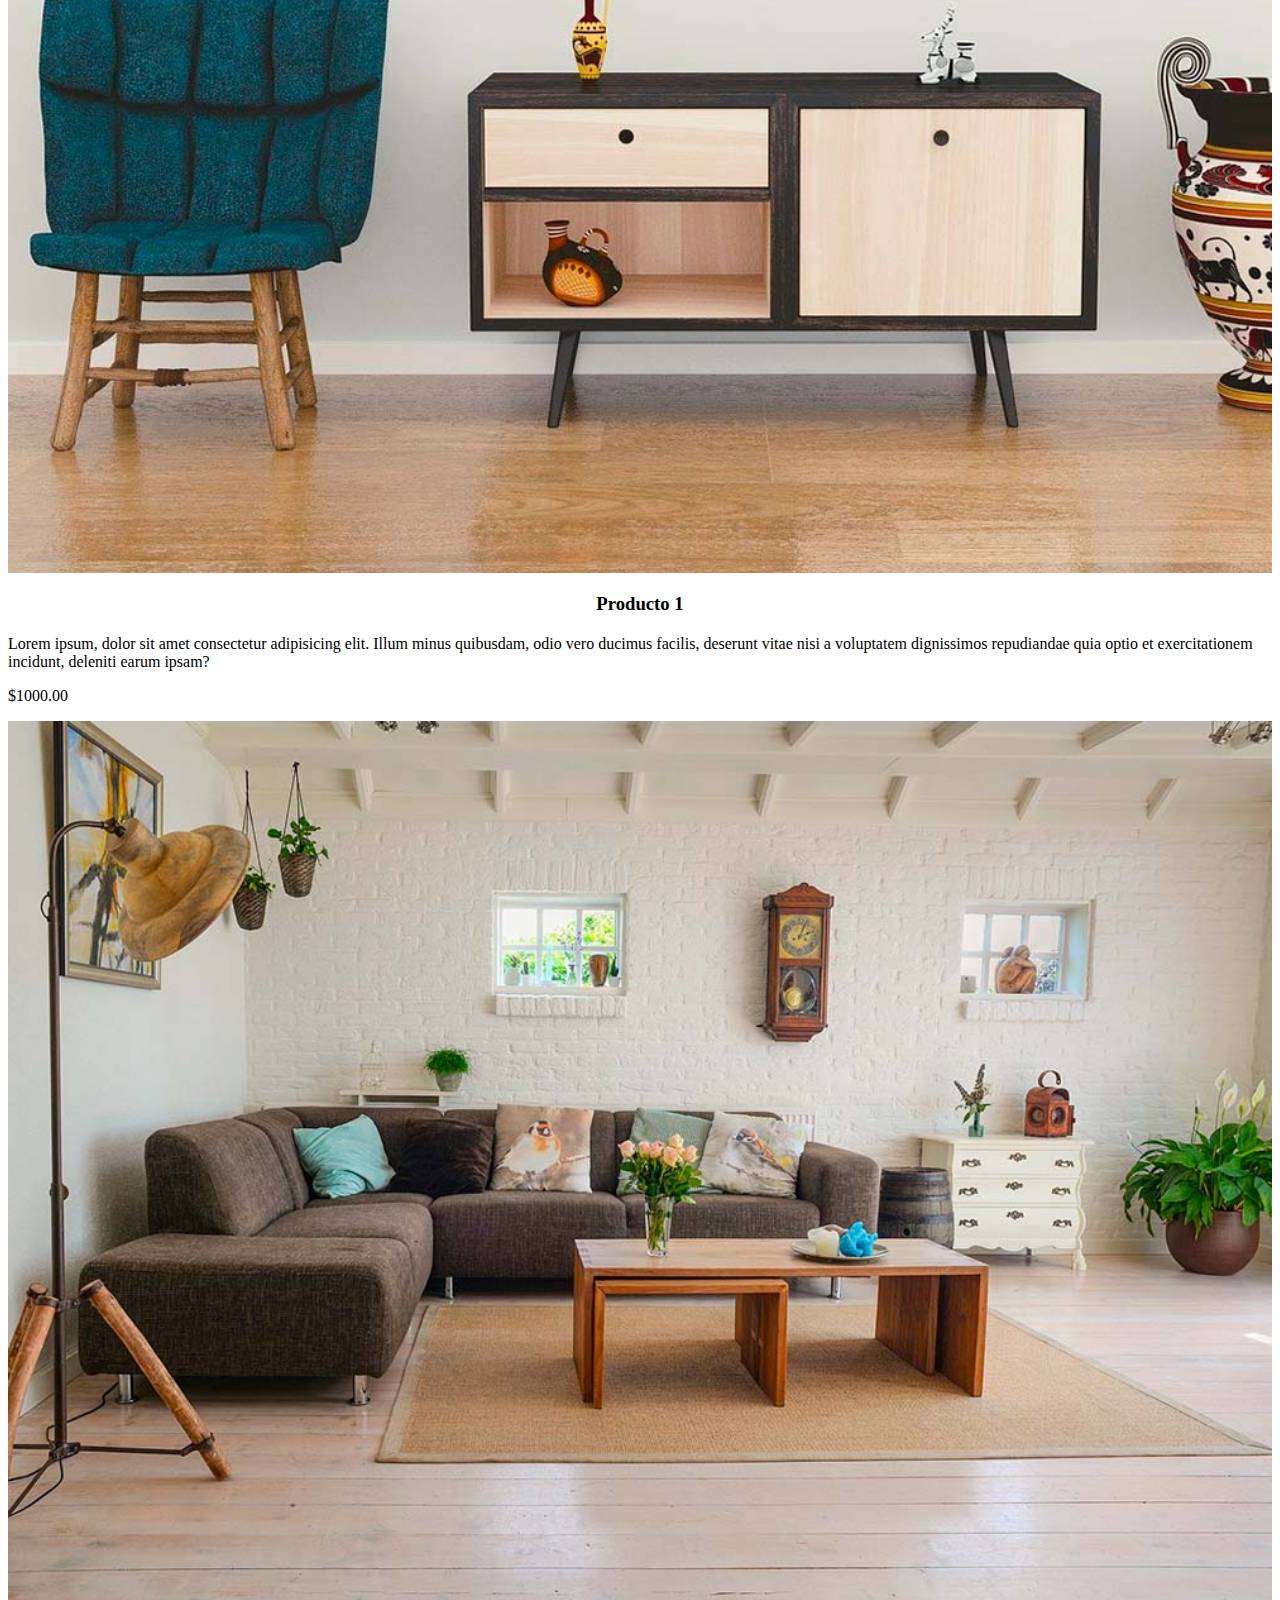
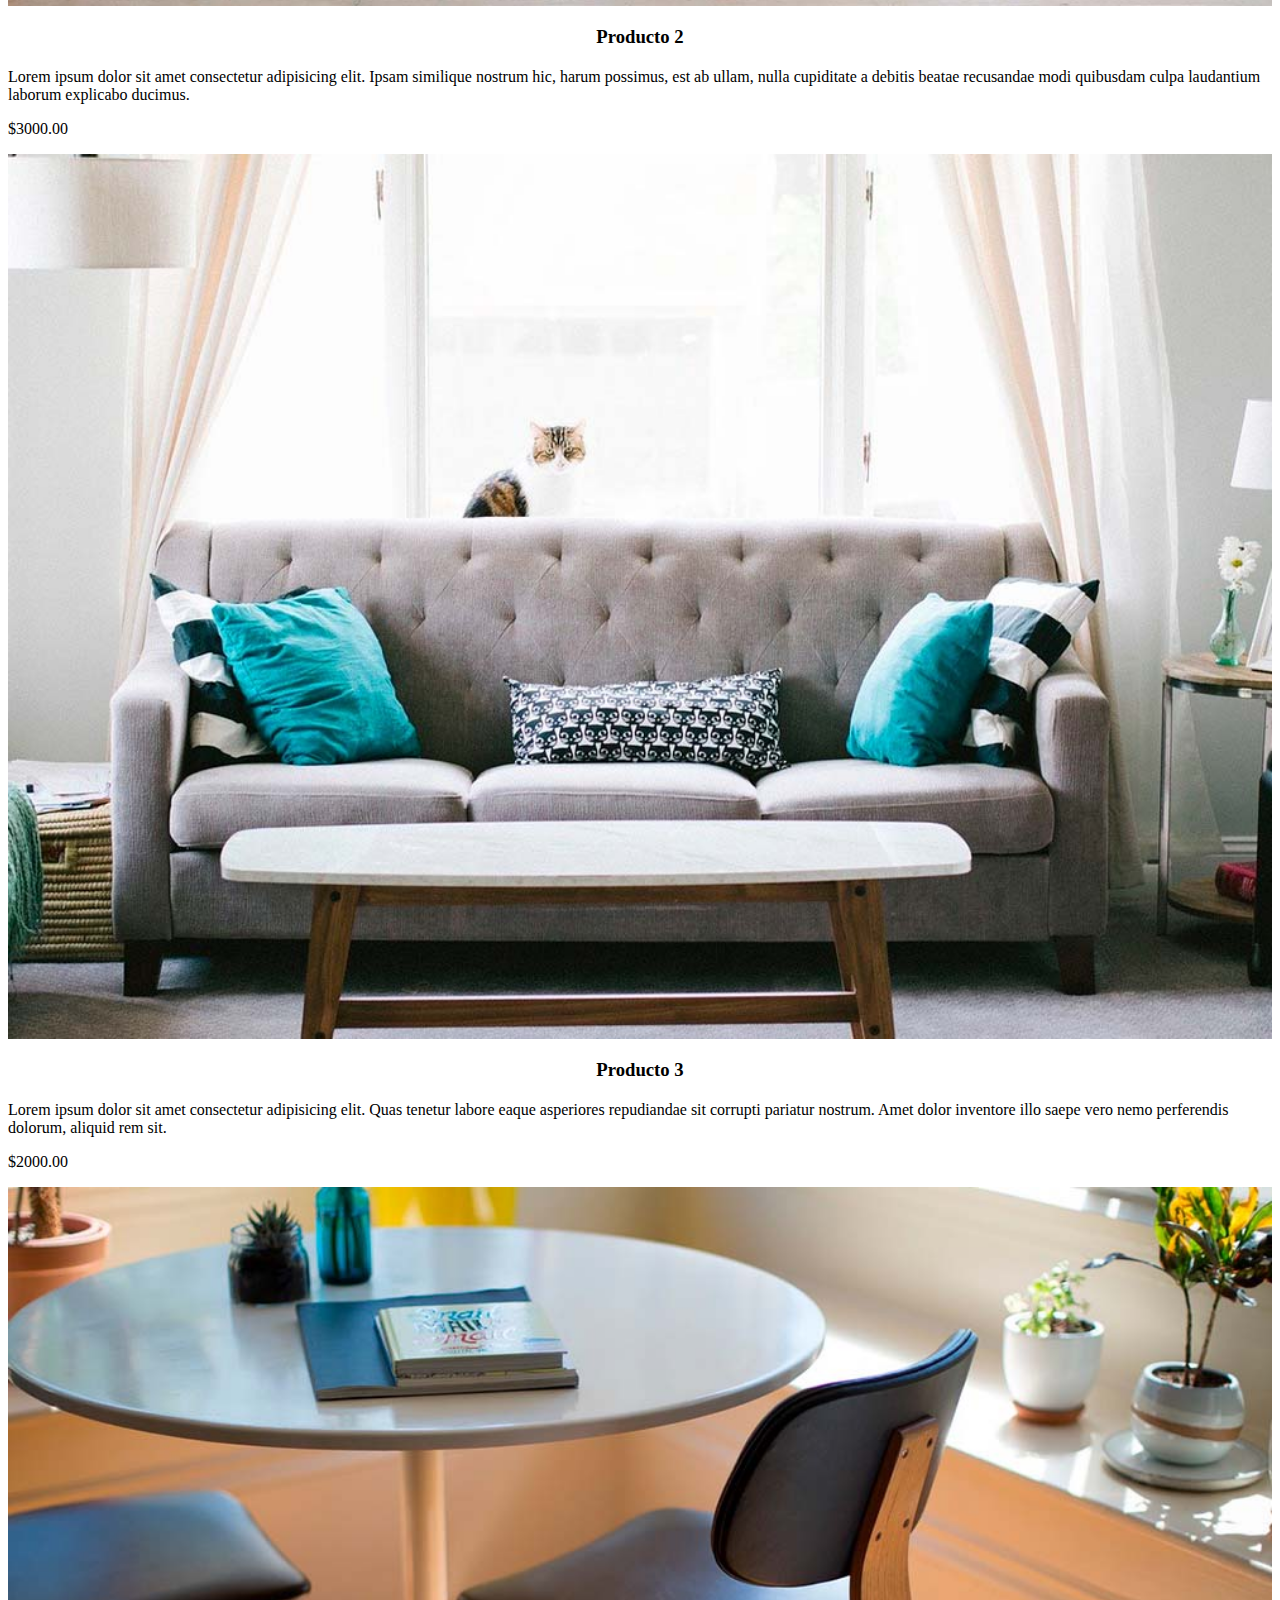
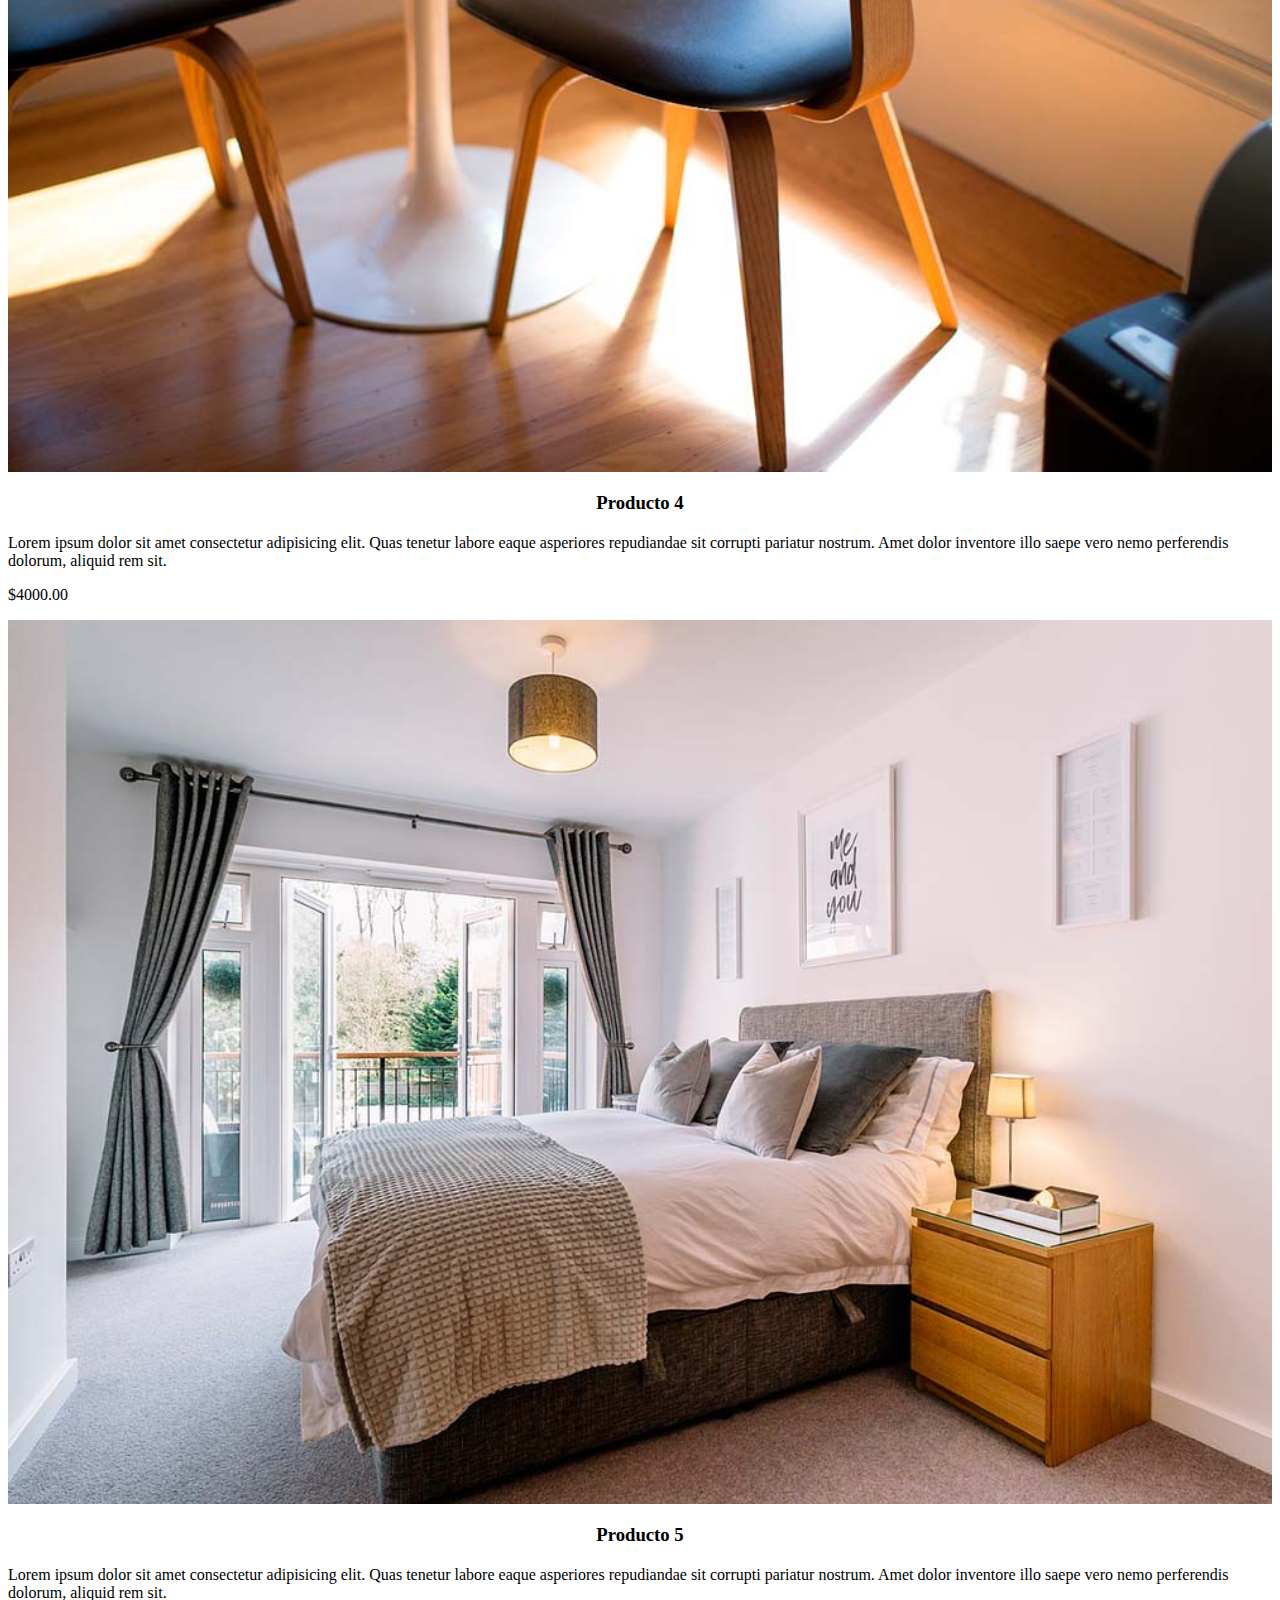
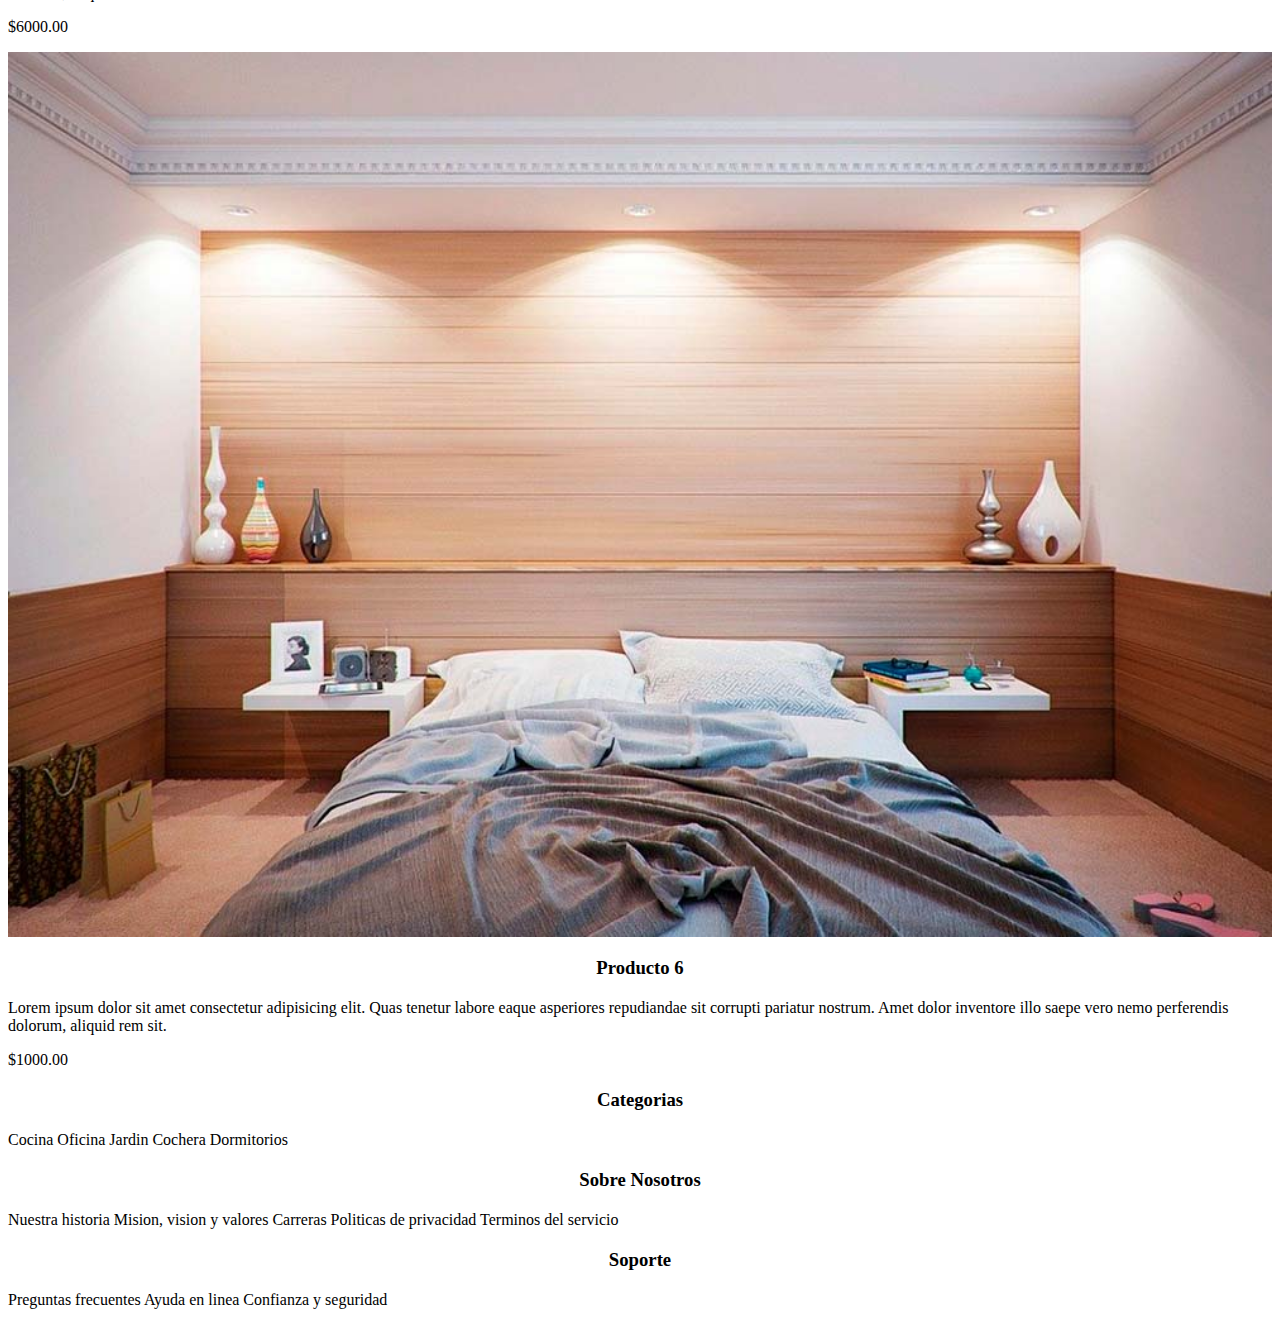
==== commit 338a8584: "changes" ====
--- a/index.html
+++ b/index.html
@@ -36,5 +36,128 @@
         </div>
       </div>
     </section>
+    <section class="sobre-nosotros contenedor">
+      <div>
+        <h2>Sobre Nosotros</h2>
+        <p>
+          Lorem ipsum dolor sit amet consectetur adipisicing elit. Molestiae eos
+          nobis, minima earum deserunt ad culpa magnam accusamus. Modi ad sit
+          recusandae exercitationem alias dolor illo a vitae eos fugit.
+        </p>
+      </div>
+    </section>
+    <main>
+      <h2>Todos los productos</h2>
+      <div class="contenedor-productos">
+        <div class="producto">
+          <img src="/img/producto1.jpg" alt="Producto 1" />
+          <div>
+            <h3>Producto 1</h3>
+            <p>
+              Lorem ipsum, dolor sit amet consectetur adipisicing elit. Illum
+              minus quibusdam, odio vero ducimus facilis, deserunt vitae nisi a
+              voluptatem dignissimos repudiandae quia optio et exercitationem
+              incidunt, deleniti earum ipsam?
+            </p>
+            <p>$1000.00</p>
+          </div>
+        </div>
+        <div class="producto">
+          <img src="img/producto2.jpg" alt="Producto 2" />
+          <div>
+            <h3>Producto 2</h3>
+            <p>
+              Lorem ipsum dolor sit amet consectetur adipisicing elit. Ipsam
+              similique nostrum hic, harum possimus, est ab ullam, nulla
+              cupiditate a debitis beatae recusandae modi quibusdam culpa
+              laudantium laborum explicabo ducimus.
+            </p>
+            <p>$3000.00</p>
+          </div>
+        </div>
+        <div class="producto">
+          <img src="img/producto3.jpg" alt="Producto 3" />
+          <div>
+            <h3>Producto 3</h3>
+            <p>
+              Lorem ipsum dolor sit amet consectetur adipisicing elit. Quas
+              tenetur labore eaque asperiores repudiandae sit corrupti pariatur
+              nostrum. Amet dolor inventore illo saepe vero nemo perferendis
+              dolorum, aliquid rem sit.
+            </p>
+            <p>$2000.00</p>
+          </div>
+        </div>
+        <div class="producto">
+          <img src="img/producto4.jpg" alt="Producto 4" />
+          <div>
+            <h3>Producto 4</h3>
+            <p>
+              Lorem ipsum dolor sit amet consectetur adipisicing elit. Quas
+              tenetur labore eaque asperiores repudiandae sit corrupti pariatur
+              nostrum. Amet dolor inventore illo saepe vero nemo perferendis
+              dolorum, aliquid rem sit.
+            </p>
+            <p>$4000.00</p>
+          </div>
+        </div>
+        <div class="producto">
+          <img src="img/producto5.jpg" alt="Producto 5" />
+          <div>
+            <h3>Producto 5</h3>
+            <p>
+              Lorem ipsum dolor sit amet consectetur adipisicing elit. Quas
+              tenetur labore eaque asperiores repudiandae sit corrupti pariatur
+              nostrum. Amet dolor inventore illo saepe vero nemo perferendis
+              dolorum, aliquid rem sit.
+            </p>
+            <p>$6000.00</p>
+          </div>
+        </div>
+        <div class="producto">
+          <img src="img/producto6.jpg" alt="Producto 6" />
+          <div>
+            <h3>Producto 6</h3>
+            <p>
+              Lorem ipsum dolor sit amet consectetur adipisicing elit. Quas
+              tenetur labore eaque asperiores repudiandae sit corrupti pariatur
+              nostrum. Amet dolor inventore illo saepe vero nemo perferendis
+              dolorum, aliquid rem sit.
+            </p>
+            <p>$1000.00</p>
+          </div>
+        </div>
+      </div>
+    </main>
+    <footer>
+      <div>
+        <h3>Categorias</h3>
+        <nav>
+          <a href="#">Cocina</a>
+          <a href="#">Oficina</a>
+          <a href="#">Jardin</a>
+          <a href="#">Cochera</a>
+          <a href="#">Dormitorios</a>
+        </nav>
+      </div>
+      <div>
+        <h3>Sobre Nosotros</h3>
+        <nav>
+          <a href="#">Nuestra historia</a>
+          <a href="#">Mision, vision y valores</a>
+          <a href="#">Carreras</a>
+          <a href="#">Politicas de privacidad</a>
+          <a href="#">Terminos del servicio</a>
+        </nav>
+      </div>
+      <div>
+        <h3>Soporte</h3>
+        <nav>
+          <a href="#">Preguntas frecuentes</a>
+          <a href="#">Ayuda en linea</a>
+          <a href="#">Confianza y seguridad</a>
+        </nav>
+      </div>
+    </footer>
   </body>
 </html>
--- a/css/app.css
+++ b/css/app.css
@@ -68,3 +68,13 @@
   background-color: rgb(70, 70, 243);
   color: white;
 }
+
+/* Sobre nosotros */
+.sobre-nosotros {
+  background-image: linear-gradient(
+    to right,
+    url('../img/nosotros.jpg'),
+    url('../img/nosotros.jpg'),
+    blue 100%
+  );
+}
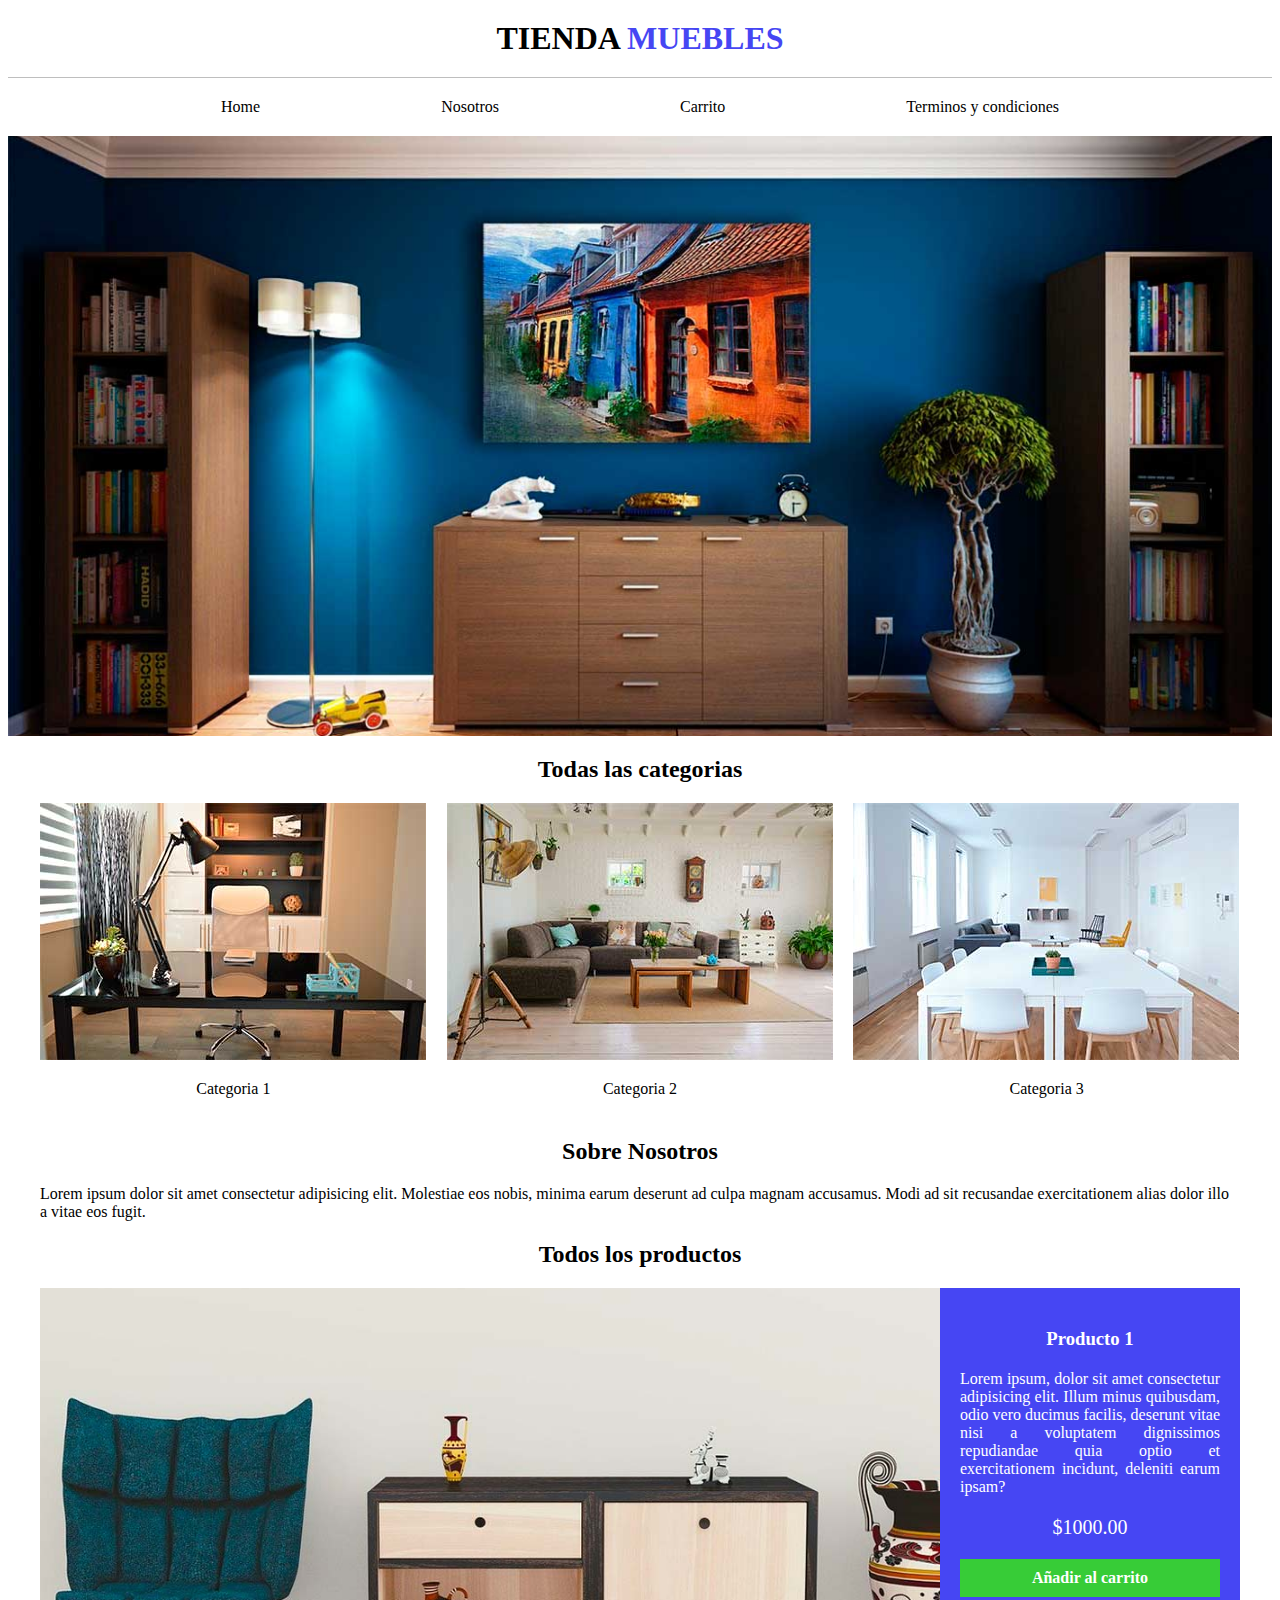
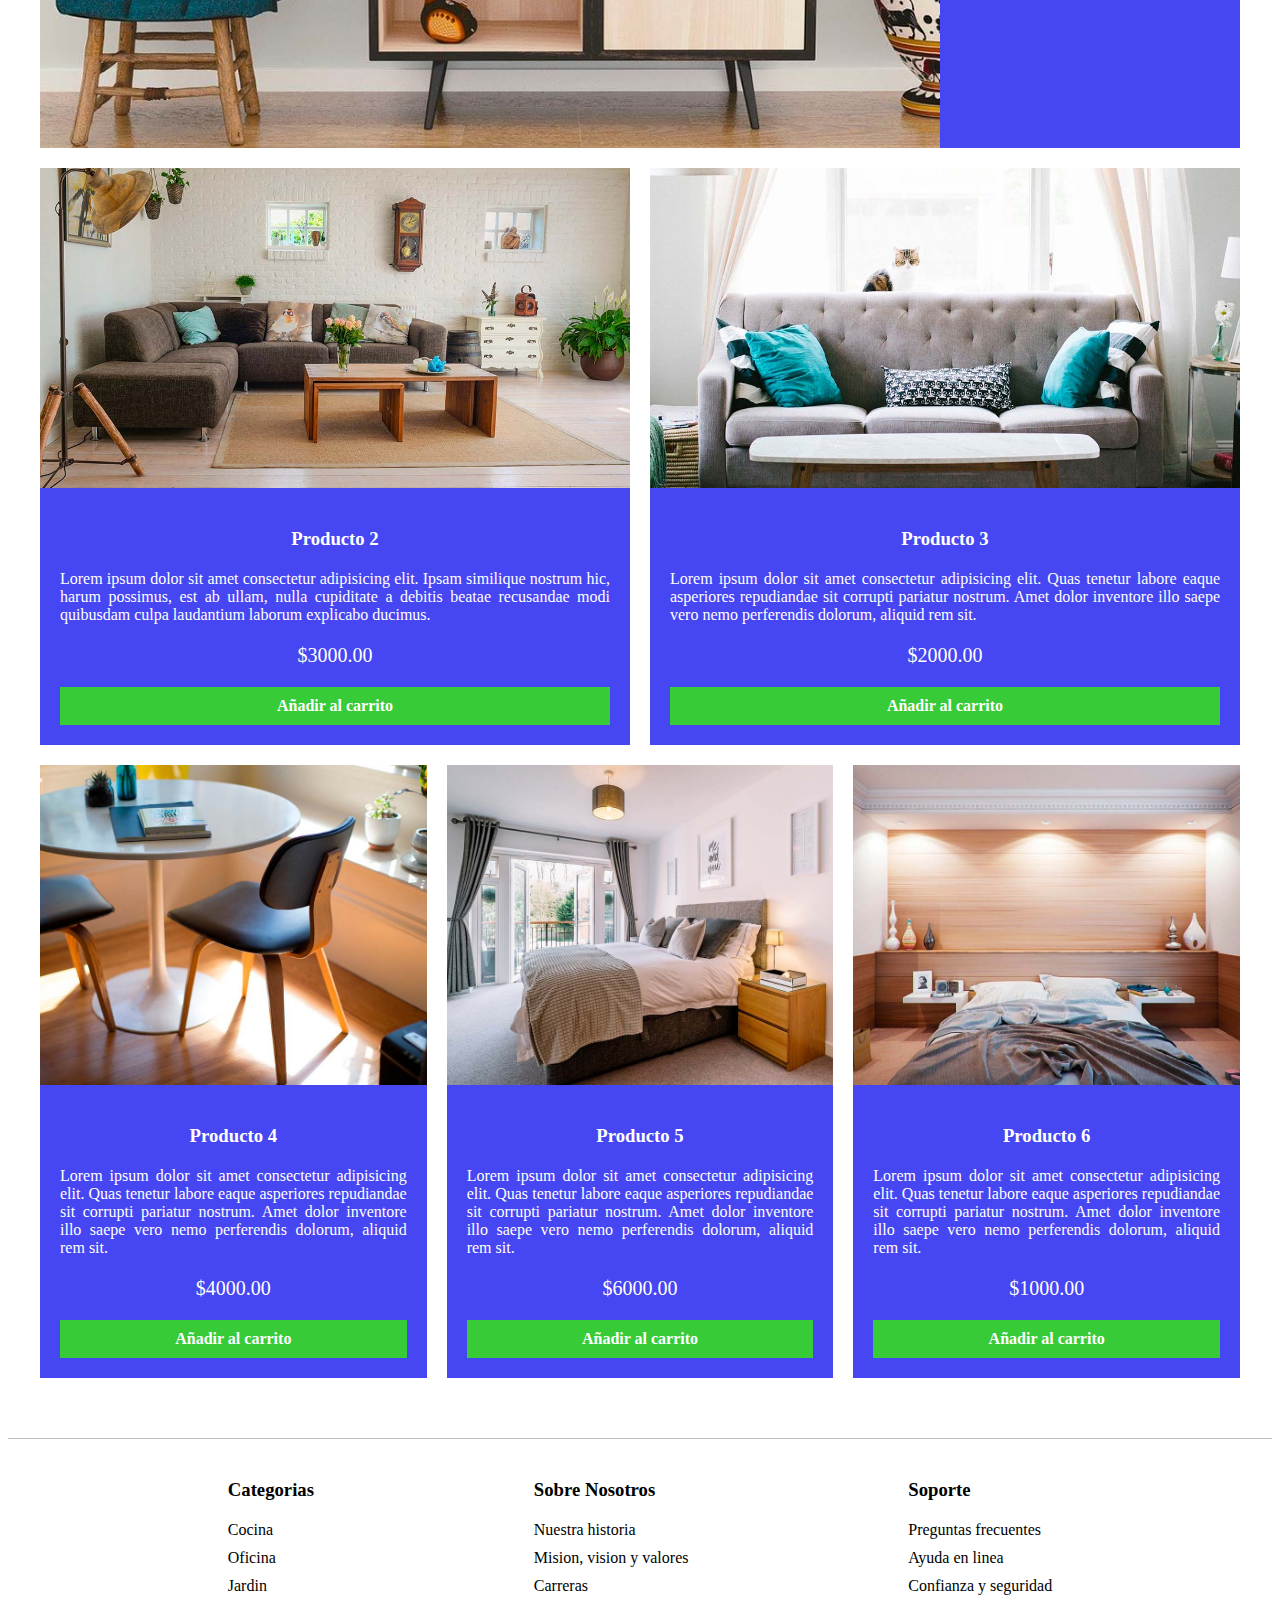
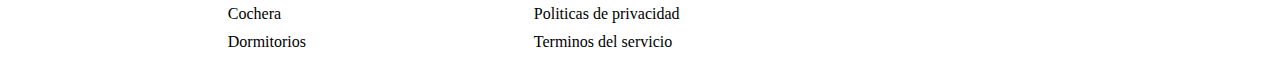
==== commit a9be0d2e: "changes" ====
--- a/index.html
+++ b/index.html
@@ -48,88 +48,94 @@
     </section>
     <main>
       <h2>Todos los productos</h2>
-      <div class="contenedor-productos">
+      <div class="contenedor-productos contenedor">
         <div class="producto">
           <img src="/img/producto1.jpg" alt="Producto 1" />
-          <div>
+          <div class="texto-producto">
             <h3>Producto 1</h3>
-            <p>
+            <p class="product-description">
               Lorem ipsum, dolor sit amet consectetur adipisicing elit. Illum
               minus quibusdam, odio vero ducimus facilis, deserunt vitae nisi a
               voluptatem dignissimos repudiandae quia optio et exercitationem
               incidunt, deleniti earum ipsam?
             </p>
-            <p>$1000.00</p>
+            <p class="product-price">$1000.00</p>
+            <a href="#">Añadir al carrito</a>
           </div>
         </div>
         <div class="producto">
           <img src="img/producto2.jpg" alt="Producto 2" />
-          <div>
+          <div class="texto-producto">
             <h3>Producto 2</h3>
-            <p>
+            <p class="product-description">
               Lorem ipsum dolor sit amet consectetur adipisicing elit. Ipsam
               similique nostrum hic, harum possimus, est ab ullam, nulla
               cupiditate a debitis beatae recusandae modi quibusdam culpa
               laudantium laborum explicabo ducimus.
             </p>
-            <p>$3000.00</p>
+            <p class="product-price">$3000.00</p>
+            <a href="#">Añadir al carrito</a>
           </div>
         </div>
         <div class="producto">
           <img src="img/producto3.jpg" alt="Producto 3" />
-          <div>
+          <div class="texto-producto">
             <h3>Producto 3</h3>
-            <p>
+            <p class="product-description">
               Lorem ipsum dolor sit amet consectetur adipisicing elit. Quas
               tenetur labore eaque asperiores repudiandae sit corrupti pariatur
               nostrum. Amet dolor inventore illo saepe vero nemo perferendis
               dolorum, aliquid rem sit.
             </p>
-            <p>$2000.00</p>
+            <p class="product-price">$2000.00</p>
+            <a href="#">Añadir al carrito</a>
           </div>
         </div>
         <div class="producto">
           <img src="img/producto4.jpg" alt="Producto 4" />
-          <div>
+          <div class="texto-producto">
             <h3>Producto 4</h3>
-            <p>
+            <p class="product-description">
               Lorem ipsum dolor sit amet consectetur adipisicing elit. Quas
               tenetur labore eaque asperiores repudiandae sit corrupti pariatur
               nostrum. Amet dolor inventore illo saepe vero nemo perferendis
               dolorum, aliquid rem sit.
             </p>
-            <p>$4000.00</p>
+            <p class="product-price">$4000.00</p>
+            <a href="#">Añadir al carrito</a>
           </div>
         </div>
         <div class="producto">
           <img src="img/producto5.jpg" alt="Producto 5" />
-          <div>
+          <div class="texto-producto">
             <h3>Producto 5</h3>
-            <p>
+            <p class="product-description">
               Lorem ipsum dolor sit amet consectetur adipisicing elit. Quas
               tenetur labore eaque asperiores repudiandae sit corrupti pariatur
               nostrum. Amet dolor inventore illo saepe vero nemo perferendis
               dolorum, aliquid rem sit.
             </p>
-            <p>$6000.00</p>
+            <p class="product-price">$6000.00</p>
+            <a href="#">Añadir al carrito</a>
           </div>
         </div>
         <div class="producto">
           <img src="img/producto6.jpg" alt="Producto 6" />
-          <div>
+          <div class="texto-producto">
             <h3>Producto 6</h3>
-            <p>
+            <p class="product-description">
               Lorem ipsum dolor sit amet consectetur adipisicing elit. Quas
               tenetur labore eaque asperiores repudiandae sit corrupti pariatur
               nostrum. Amet dolor inventore illo saepe vero nemo perferendis
               dolorum, aliquid rem sit.
             </p>
-            <p>$1000.00</p>
+            <p class="product-price">$1000.00</p>
+            <a href="#">Añadir al carrito</a>
           </div>
         </div>
       </div>
     </main>
-    <footer>
+    <footer class="footer-principal">
       <div>
         <h3>Categorias</h3>
         <nav>
--- a/css/app.css
+++ b/css/app.css
@@ -17,7 +17,7 @@
   color: black;
 }
 img {
-  width: 100%;
+  max-width: 100%;
 }
 
 /* Titulos */
@@ -78,3 +78,91 @@
     blue 100%
   );
 }
+
+/* Products */
+.contenedor-productos {
+  display: grid;
+  grid-template-columns: repeat(6, 1fr);
+  gap: 2rem;
+}
+.producto {
+  background-color: rgb(70, 70, 243);
+}
+.producto img {
+  height: 32rem;
+  width: 100%;
+  object-fit: cover;
+}
+.texto-producto {
+  padding: 2rem;
+}
+.texto-producto h3 {
+  color: white;
+}
+.product-description {
+  color: white;
+  text-align: justify;
+}
+.texto-producto a {
+  color: white;
+  background-color: rgb(55, 204, 55);
+  display: block;
+  text-align: center;
+  padding: 1rem;
+  font-weight: bold;
+}
+.product-price {
+  text-align: center;
+  font-size: 2rem;
+  color: white;
+}
+
+.producto:nth-child(1) {
+  grid-column-start: 1;
+  grid-column-end: 7;
+  display: grid;
+  grid-template-columns: 3fr 1fr;
+}
+.producto:nth-child(1) img {
+  height: 46rem;
+  width: 100%;
+  object-fit: cover;
+}
+
+.producto:nth-child(2) {
+  grid-column-start: 1;
+  grid-column-end: 4;
+}
+.producto:nth-child(3) {
+  grid-column-start: 4;
+  grid-column-end: 7;
+}
+.producto:nth-child(4) {
+  grid-column-start: 1;
+  grid-column-end: 3;
+}
+.producto:nth-child(5) {
+  grid-column-start: 3;
+  grid-column-end: 5;
+}
+.producto:nth-child(6) {
+  grid-column-start: 5;
+  grid-column-end: 7;
+}
+
+/* Footer principal */
+.footer-principal {
+  display: flex;
+  flex-direction: row;
+  justify-content: space-evenly;
+  border-top: 1px solid rgba(0, 0, 0, 0.253);
+  margin-top: 6rem;
+  padding-top: 2rem;
+}
+.footer-principal div nav a {
+  display: block;
+  margin: 1rem 0 1rem 0;
+}
+.footer-principal div h3 {
+  text-align: left;
+}
